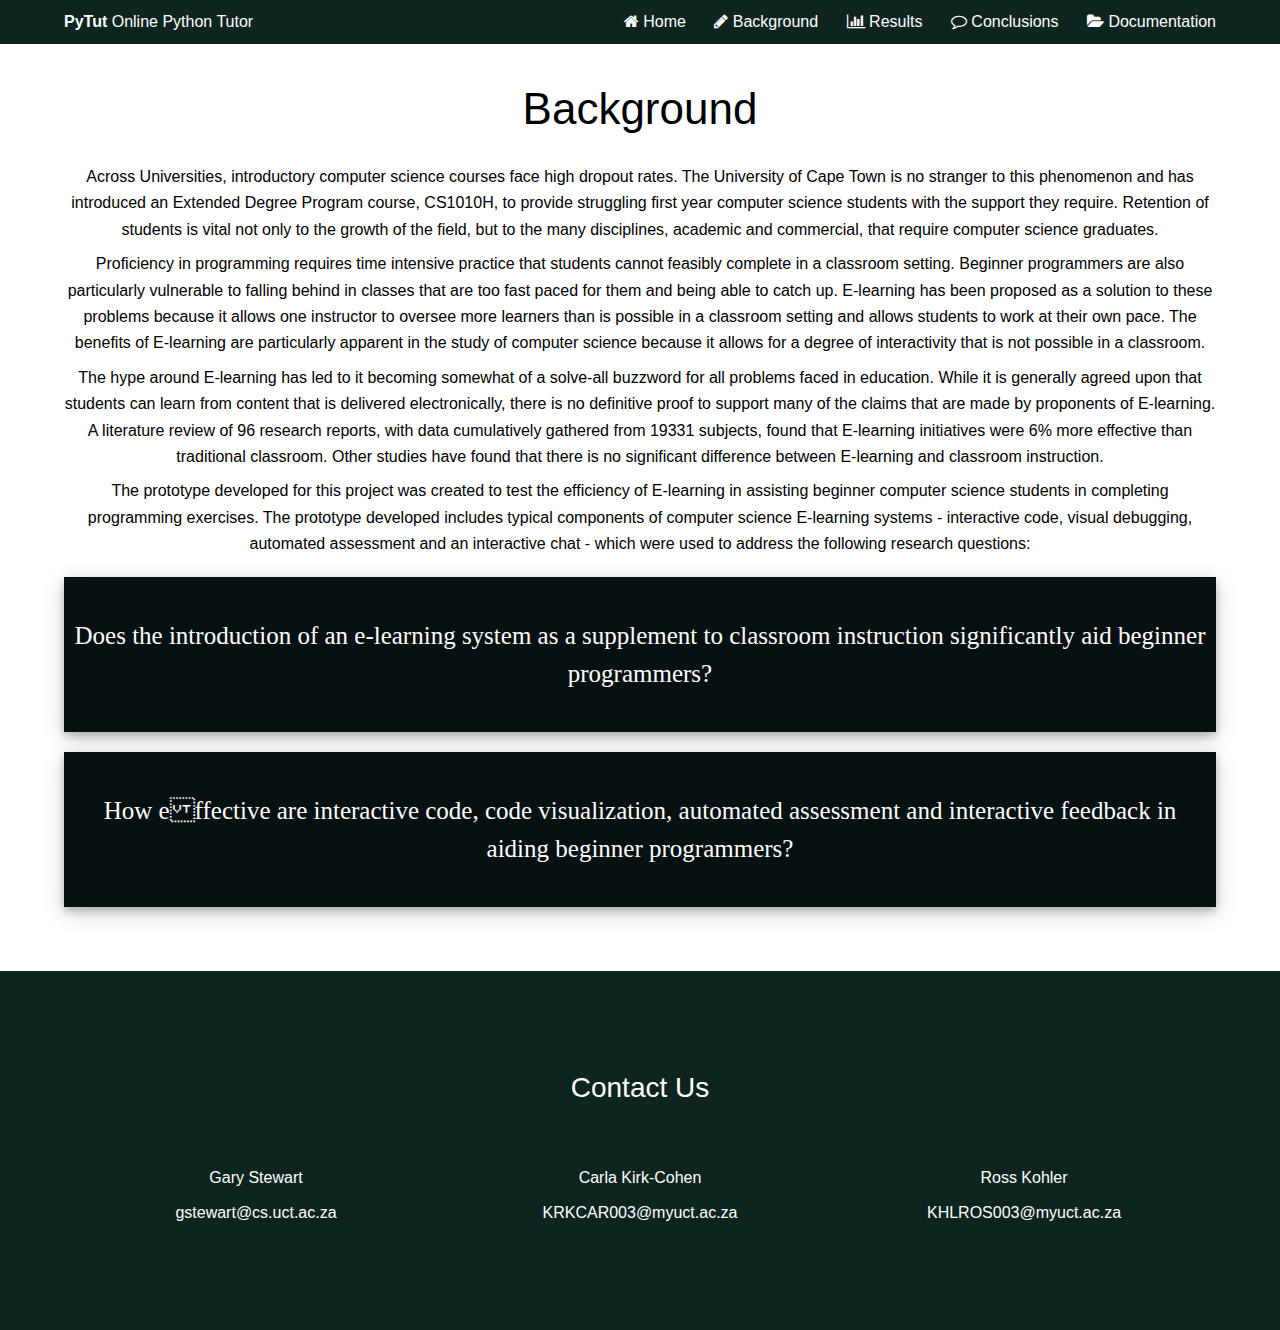
==== background.html @ 969a9a93 "new site" ====
<!DOCTYPE HTML>
<!--
	Projection by TEMPLATED
	templated.co @templatedco
	Released for free under the Creative Commons Attribution 3.0 license (templated.co/license)
-->
<html>
	<head>
		<title>Background</title>
		<meta charset="utf-8" />
		<meta name="viewport" content="width=device-width, initial-scale=1" />
		<link rel="stylesheet" href="assets/css/main.css" />
	</head>
	<body class="subpage">

		<!-- Header -->
		<!-- Header -->
			<header id="header">
				<div class="inner">
					<a href="index.html" class="logo"><strong>PyTut</strong> Online Python Tutor</a>
					<nav id="nav">
						<a href="index.html"><i class="fa fa-home"></i> Home</a>
						<a href="background.html"><i class="fa fa-pencil"></i> Background</a>
						<a href="results.html"><i class="fa fa-bar-chart"></i> Results</a>
						<a href="conclusions.html"><i class="fa fa-comment-o"></i> Conclusions</a>
						<a href="documentation.html"><i class="fa fa-folder-open"></i> Documentation</a>
					</nav>
					<a href="#navPanel" class="navPanelToggle"><span class="fa fa-bars"></span></a>
				</div>
			</header>

		<!-- Three -->
			<section id="three" class="wrapper">
				<div class="inner" >
					<header class="align-center">
						<h2>Background</h2>

					</header>
					<div  class="bodyText">
					<p >Across Universities, introductory computer science courses face high dropout rates. The University of Cape Town is no stranger to this
					phenomenon and has introduced an Extended Degree Program course, CS1010H, to provide struggling first year computer science students with
					the support they require. Retention of students is vital not only to the growth of the field, but to the many disciplines, academic and
					commercial, that require computer science graduates. </p>
				<p>Proficiency in programming requires time intensive practice that students cannot feasibly complete in a classroom setting. Beginner
					programmers are also particularly vulnerable to falling behind in classes that are too fast paced for them and being able to catch up.
					E-learning has been proposed as a solution to these problems because it allows one instructor to oversee more learners than is possible
					in a classroom setting and allows students to work at their own pace. The benefits of E-learning are particularly apparent in the study
					of computer science because it allows for a degree of interactivity that is not possible in a classroom. </p>
					<p> The hype around E-learning has led to it becoming somewhat of a solve-all buzzword for all problems faced in education. While it is
					generally agreed upon that students can learn from content that is delivered electronically, there is no definitive proof to support
					many of the claims that are made by proponents of E-learning. A literature review of 96 research reports, with data cumulatively gathered from 19331
					subjects, found that E-learning initiatives were 6% more effective than traditional classroom. Other studies have found that there is no significant
					difference between E-learning and classroom instruction. </p>
					<p>The prototype developed for this project was created to test the efficiency of E-learning in assisting beginner computer science students
					in completing programming exercises. The prototype developed includes typical components of computer science E-learning systems - interactive code,
					visual debugging, automated assessment and an interactive chat - which were used to address the following research questions:  </p>

					<div class = "question-holder">
					<h1 class ="research-question"> Does the introduction of an e-learning system as a supplement to classroom instruction significantly aid beginner programmers? </h1>
					</div>
					<div class ="question-holder">
					<h1 class ="research-question"> How effective are interactive code, code visualization, automated assessment and interactive feedback in aiding beginner programmers?</h1>
				</div>
						</div>
			</section>

			<footer id="footer">
				<div class="inner">

					<h3>Contact Us</h3>
					<div class="row">
												<div class="col-md-12">

														<div class="col-md-4">
															<p class="contactDetail">Gary Stewart</p>
															<p class="contactDetail">gstewart@cs.uct.ac.za</p>
														</div>

														<div class="col-md-4">
															<p class="contactDetail">Carla Kirk-Cohen</p>
															<p class="contactDetail">KRKCAR003@myuct.ac.za</p>
														</div>

														<div class="col-md-4">
															<p class="contactDetail">Ross Kohler</p>
															<p class="contactDetail">KHLROS003@myuct.ac.za</p>
														</div>
												</div>
										</div>


				</div>
			</footer>

		<!-- Scripts -->
			<script src="assets/js/jquery.min.js"></script>
			<script src="assets/js/skel.min.js"></script>
			<script src="assets/js/util.js"></script>
			<script src="assets/js/main.js"></script>

	</body>
</html>
---- assets/css/main.css ----
@charset "UTF-8";
@import url(font-awesome.min.css);
@import url(bootstrap.min.css);

/*
	Projection by TEMPLATED
	templated.co @templatedco
	Released for free under the Creative Commons Attribution 3.0 license (templated.co/license)
*/

/* Reset */

	html, body, div, span, applet, object, iframe, h1, h2, h3, h4, h5, h6, p, blockquote, pre, a, abbr, acronym, address, big, cite, code, del, dfn, em, img, ins, kbd, q, s, samp, small, strike, strong, sub, sup, tt, var, b, u, i, center, dl, dt, dd, ol, ul, li, fieldset, form, label, legend, table, caption, tbody, tfoot, thead, tr, th, td, article, aside, canvas, details, embed, figure, figcaption, footer, header, hgroup, menu, nav, output, ruby, section, summary, time, mark, audio, video {
		margin: 0;
		padding: 0;
		border: 0;
		font-size: 100%;
		font: inherit;
		vertical-align: baseline;
	}

	article, aside, details, figcaption, figure, footer, header, hgroup, menu, nav, section {
		display: block;
	}

	body {
		line-height: 1;
	}

	ol, ul {
		list-style: none;
	}

	blockquote, q {
		quotes: none;
	}

	blockquote:before, blockquote:after, q:before, q:after {
		content: '';
		content: none;
	}

	table {
		border-collapse: collapse;
		border-spacing: 0;
	}

	body {
		-webkit-text-size-adjust: none;
	}

/* Box Model */

	*, *:before, *:after {
		-moz-box-sizing: border-box;
		-webkit-box-sizing: border-box;
		box-sizing: border-box;
	}

/* Containers */

	.container {
		margin-left: auto;
		margin-right: auto;
	}

	.container.\31 25\25 {
		width: 100%;
		max-width: 100em;
		min-width: 80em;
	}

	.container.\37 5\25 {
		width: 60em;
	}

	.container.\35 0\25 {
		width: 40em;
	}

	.container.\32 5\25 {
		width: 20em;
	}

	.container {
		width: 80em;
	}

	@media screen and (max-width: 1680px) {

		.container.\31 25\25 {
			width: 100%;
			max-width: 100em;
			min-width: 80em;
		}

		.container.\37 5\25 {
			width: 60em;
		}

		.container.\35 0\25 {
			width: 40em;
		}

		.container.\32 5\25 {
			width: 20em;
		}

		.container {
			width: 80em;
		}

	}

	@media screen and (max-width: 1280px) {

		.container.\31 25\25 {
			width: 100%;
			max-width: 81.25em;
			min-width: 65em;
		}

		.container.\37 5\25 {
			width: 48.75em;
		}

		.container.\35 0\25 {
			width: 32.5em;
		}

		.container.\32 5\25 {
			width: 16.25em;
		}

		.container {
			width: 65em;
		}

	}

	@media screen and (max-width: 980px) {

		.container.\31 25\25 {
			width: 100%;
			max-width: 112.5%;
			min-width: 90%;
		}

		.container.\37 5\25 {
			width: 67.5%;
		}

		.container.\35 0\25 {
			width: 45%;
		}

		.container.\32 5\25 {
			width: 22.5%;
		}

		.container {
			width: 90%;
		}

	}

	@media screen and (max-width: 736px) {

		.container.\31 25\25 {
			width: 100%;
			max-width: 112.5%;
			min-width: 90%;
		}

		.container.\37 5\25 {
			width: 67.5%;
		}

		.container.\35 0\25 {
			width: 45%;
		}

		.container.\32 5\25 {
			width: 22.5%;
		}

		.container {
			width: 90% !important;
		}

	}

	@media screen and (max-width: 480px) {

		.container.\31 25\25 {
			width: 100%;
			max-width: 112.5%;
			min-width: 90%;
		}

		.container.\37 5\25 {
			width: 67.5%;
		}

		.container.\35 0\25 {
			width: 45%;
		}

		.container.\32 5\25 {
			width: 22.5%;
		}

		.container {
			width: 90% !important;
		}

	}

/* Grid */

	.row {
		border-bottom: solid 1px transparent;
		-moz-box-sizing: border-box;
		-webkit-box-sizing: border-box;
		box-sizing: border-box;
	}

	.row > * {
		float: left;
		-moz-box-sizing: border-box;
		-webkit-box-sizing: border-box;
		box-sizing: border-box;
	}

	.row:after, .row:before {
		content: '';
		display: block;
		clear: both;
		height: 0;
	}

	.row.uniform > * > :first-child {
		margin-top: 0;
	}

	.row.uniform > * > :last-child {
		margin-bottom: 0;
	}

	.row.\30 \25 > * {
		padding: 0 0 0 0em;
	}

	.row.\30 \25 {
		margin: 0 0 -1px 0em;
	}

	.row.uniform.\30 \25 > * {
		padding: 0em 0 0 0em;
	}

	.row.uniform.\30 \25 {
		margin: 0em 0 -1px 0em;
	}

	.row > * {
		padding: 0 0 0 2em;
	}

	.row {
		margin: 0 0 -1px -2em;
	}

	.row.uniform > * {
		padding: 2em 0 0 2em;
	}

	.row.uniform {
		margin: -2em 0 -1px -2em;
	}

	.row.\32 00\25 > * {
		padding: 0 0 0 4em;
	}

	.row.\32 00\25 {
		margin: 0 0 -1px -4em;
	}

	.row.uniform.\32 00\25 > * {
		padding: 4em 0 0 4em;
	}

	.row.uniform.\32 00\25 {
		margin: -4em 0 -1px -4em;
	}

	.row.\31 50\25 > * {
		padding: 0 0 0 3em;
	}

	.row.\31 50\25 {
		margin: 0 0 -1px -3em;
	}

	.row.uniform.\31 50\25 > * {
		padding: 3em 0 0 3em;
	}

	.row.uniform.\31 50\25 {
		margin: -3em 0 -1px -3em;
	}

	.row.\35 0\25 > * {
		padding: 0 0 0 1em;
	}

	.row.\35 0\25 {
		margin: 0 0 -1px -1em;
	}

	.row.uniform.\35 0\25 > * {
		padding: 1em 0 0 1em;
	}

	.row.uniform.\35 0\25 {
		margin: -1em 0 -1px -1em;
	}

	.row.\32 5\25 > * {
		padding: 0 0 0 0.5em;
	}

	.row.\32 5\25 {
		margin: 0 0 -1px -0.5em;
	}

	.row.uniform.\32 5\25 > * {
		padding: 0.5em 0 0 0.5em;
	}

	.row.uniform.\32 5\25 {
		margin: -0.5em 0 -1px -0.5em;
	}

	.\31 2u, .\31 2u\24 {
		width: 100%;
		clear: none;
		margin-left: 0;
	}

	.\31 1u, .\31 1u\24 {
		width: 91.6666666667%;
		clear: none;
		margin-left: 0;
	}

	.\31 0u, .\31 0u\24 {
		width: 83.3333333333%;
		clear: none;
		margin-left: 0;
	}

	.\39 u, .\39 u\24 {
		width: 75%;
		clear: none;
		margin-left: 0;
	}

	.\38 u, .\38 u\24 {
		width: 66.6666666667%;
		clear: none;
		margin-left: 0;
	}

	.\37 u, .\37 u\24 {
		width: 58.3333333333%;
		clear: none;
		margin-left: 0;
	}

	.\36 u, .\36 u\24 {
		width: 50%;
		clear: none;
		margin-left: 0;
	}

	.\35 u, .\35 u\24 {
		width: 41.6666666667%;
		clear: none;
		margin-left: 0;
	}

	.\34 u, .\34 u\24 {
		width: 33.3333333333%;
		clear: none;
		margin-left: 0;
	}

	.\33 u, .\33 u\24 {
		width: 25%;
		clear: none;
		margin-left: 0;
	}

	.\32 u, .\32 u\24 {
		width: 16.6666666667%;
		clear: none;
		margin-left: 0;
	}

	.\31 u, .\31 u\24 {
		width: 8.3333333333%;
		clear: none;
		margin-left: 0;
	}

	.\31 2u\24 + *,
	.\31 1u\24 + *,
	.\31 0u\24 + *,
	.\39 u\24 + *,
	.\38 u\24 + *,
	.\37 u\24 + *,
	.\36 u\24 + *,
	.\35 u\24 + *,
	.\34 u\24 + *,
	.\33 u\24 + *,
	.\32 u\24 + *,
	.\31 u\24 + * {
		clear: left;
	}

	.\-11u {
		margin-left: 91.66667%;
	}

	.\-10u {
		margin-left: 83.33333%;
	}

	.\-9u {
		margin-left: 75%;
	}

	.\-8u {
		margin-left: 66.66667%;
	}

	.\-7u {
		margin-left: 58.33333%;
	}

	.\-6u {
		margin-left: 50%;
	}

	.\-5u {
		margin-left: 41.66667%;
	}

	.\-4u {
		margin-left: 33.33333%;
	}

	.\-3u {
		margin-left: 25%;
	}

	.\-2u {
		margin-left: 16.66667%;
	}

	.\-1u {
		margin-left: 8.33333%;
	}

	@media screen and (max-width: 1680px) {

		.row > * {
			padding: 0 0 0 2em;
		}

		.row {
			margin: 0 0 -1px -2em;
		}

		.row.uniform > * {
			padding: 2em 0 0 2em;
		}

		.row.uniform {
			margin: -2em 0 -1px -2em;
		}

		.row.\32 00\25 > * {
			padding: 0 0 0 4em;
		}

		.row.\32 00\25 {
			margin: 0 0 -1px -4em;
		}

		.row.uniform.\32 00\25 > * {
			padding: 4em 0 0 4em;
		}

		.row.uniform.\32 00\25 {
			margin: -4em 0 -1px -4em;
		}

		.row.\31 50\25 > * {
			padding: 0 0 0 3em;
		}

		.row.\31 50\25 {
			margin: 0 0 -1px -3em;
		}

		.row.uniform.\31 50\25 > * {
			padding: 3em 0 0 3em;
		}

		.row.uniform.\31 50\25 {
			margin: -3em 0 -1px -3em;
		}

		.row.\35 0\25 > * {
			padding: 0 0 0 1em;
		}

		.row.\35 0\25 {
			margin: 0 0 -1px -1em;
		}

		.row.uniform.\35 0\25 > * {
			padding: 1em 0 0 1em;
		}

		.row.uniform.\35 0\25 {
			margin: -1em 0 -1px -1em;
		}

		.row.\32 5\25 > * {
			padding: 0 0 0 0.5em;
		}

		.row.\32 5\25 {
			margin: 0 0 -1px -0.5em;
		}

		.row.uniform.\32 5\25 > * {
			padding: 0.5em 0 0 0.5em;
		}

		.row.uniform.\32 5\25 {
			margin: -0.5em 0 -1px -0.5em;
		}

		.\31 2u\28xlarge\29, .\31 2u\24\28xlarge\29 {
			width: 100%;
			clear: none;
			margin-left: 0;
		}

		.\31 1u\28xlarge\29, .\31 1u\24\28xlarge\29 {
			width: 91.6666666667%;
			clear: none;
			margin-left: 0;
		}

		.\31 0u\28xlarge\29, .\31 0u\24\28xlarge\29 {
			width: 83.3333333333%;
			clear: none;
			margin-left: 0;
		}

		.\39 u\28xlarge\29, .\39 u\24\28xlarge\29 {
			width: 75%;
			clear: none;
			margin-left: 0;
		}

		.\38 u\28xlarge\29, .\38 u\24\28xlarge\29 {
			width: 66.6666666667%;
			clear: none;
			margin-left: 0;
		}

		.\37 u\28xlarge\29, .\37 u\24\28xlarge\29 {
			width: 58.3333333333%;
			clear: none;
			margin-left: 0;
		}

		.\36 u\28xlarge\29, .\36 u\24\28xlarge\29 {
			width: 50%;
			clear: none;
			margin-left: 0;
		}

		.\35 u\28xlarge\29, .\35 u\24\28xlarge\29 {
			width: 41.6666666667%;
			clear: none;
			margin-left: 0;
		}

		.\34 u\28xlarge\29, .\34 u\24\28xlarge\29 {
			width: 33.3333333333%;
			clear: none;
			margin-left: 0;
		}

		.\33 u\28xlarge\29, .\33 u\24\28xlarge\29 {
			width: 25%;
			clear: none;
			margin-left: 0;
		}

		.\32 u\28xlarge\29, .\32 u\24\28xlarge\29 {
			width: 16.6666666667%;
			clear: none;
			margin-left: 0;
		}

		.\31 u\28xlarge\29, .\31 u\24\28xlarge\29 {
			width: 8.3333333333%;
			clear: none;
			margin-left: 0;
		}

		.\31 2u\24\28xlarge\29 + *,
		.\31 1u\24\28xlarge\29 + *,
		.\31 0u\24\28xlarge\29 + *,
		.\39 u\24\28xlarge\29 + *,
		.\38 u\24\28xlarge\29 + *,
		.\37 u\24\28xlarge\29 + *,
		.\36 u\24\28xlarge\29 + *,
		.\35 u\24\28xlarge\29 + *,
		.\34 u\24\28xlarge\29 + *,
		.\33 u\24\28xlarge\29 + *,
		.\32 u\24\28xlarge\29 + *,
		.\31 u\24\28xlarge\29 + * {
			clear: left;
		}

		.\-11u\28xlarge\29 {
			margin-left: 91.66667%;
		}

		.\-10u\28xlarge\29 {
			margin-left: 83.33333%;
		}

		.\-9u\28xlarge\29 {
			margin-left: 75%;
		}

		.\-8u\28xlarge\29 {
			margin-left: 66.66667%;
		}

		.\-7u\28xlarge\29 {
			margin-left: 58.33333%;
		}

		.\-6u\28xlarge\29 {
			margin-left: 50%;
		}

		.\-5u\28xlarge\29 {
			margin-left: 41.66667%;
		}

		.\-4u\28xlarge\29 {
			margin-left: 33.33333%;
		}

		.\-3u\28xlarge\29 {
			margin-left: 25%;
		}

		.\-2u\28xlarge\29 {
			margin-left: 16.66667%;
		}

		.\-1u\28xlarge\29 {
			margin-left: 8.33333%;
		}

	}

	@media screen and (max-width: 1280px) {

		.row > * {
			padding: 0 0 0 1.5em;
		}

		.row {
			margin: 0 0 -1px -1.5em;
		}

		.row.uniform > * {
			padding: 1.5em 0 0 1.5em;
		}

		.row.uniform {
			margin: -1.5em 0 -1px -1.5em;
		}

		.row.\32 00\25 > * {
			padding: 0 0 0 3em;
		}

		.row.\32 00\25 {
			margin: 0 0 -1px -3em;
		}

		.row.uniform.\32 00\25 > * {
			padding: 3em 0 0 3em;
		}

		.row.uniform.\32 00\25 {
			margin: -3em 0 -1px -3em;
		}

		.row.\31 50\25 > * {
			padding: 0 0 0 2.25em;
		}

		.row.\31 50\25 {
			margin: 0 0 -1px -2.25em;
		}

		.row.uniform.\31 50\25 > * {
			padding: 2.25em 0 0 2.25em;
		}

		.row.uniform.\31 50\25 {
			margin: -2.25em 0 -1px -2.25em;
		}

		.row.\35 0\25 > * {
			padding: 0 0 0 0.75em;
		}

		.row.\35 0\25 {
			margin: 0 0 -1px -0.75em;
		}

		.row.uniform.\35 0\25 > * {
			padding: 0.75em 0 0 0.75em;
		}

		.row.uniform.\35 0\25 {
			margin: -0.75em 0 -1px -0.75em;
		}

		.row.\32 5\25 > * {
			padding: 0 0 0 0.375em;
		}

		.row.\32 5\25 {
			margin: 0 0 -1px -0.375em;
		}

		.row.uniform.\32 5\25 > * {
			padding: 0.375em 0 0 0.375em;
		}

		.row.uniform.\32 5\25 {
			margin: -0.375em 0 -1px -0.375em;
		}

		.\31 2u\28large\29, .\31 2u\24\28large\29 {
			width: 100%;
			clear: none;
			margin-left: 0;
		}

		.\31 1u\28large\29, .\31 1u\24\28large\29 {
			width: 91.6666666667%;
			clear: none;
			margin-left: 0;
		}

		.\31 0u\28large\29, .\31 0u\24\28large\29 {
			width: 83.3333333333%;
			clear: none;
			margin-left: 0;
		}

		.\39 u\28large\29, .\39 u\24\28large\29 {
			width: 75%;
			clear: none;
			margin-left: 0;
		}

		.\38 u\28large\29, .\38 u\24\28large\29 {
			width: 66.6666666667%;
			clear: none;
			margin-left: 0;
		}

		.\37 u\28large\29, .\37 u\24\28large\29 {
			width: 58.3333333333%;
			clear: none;
			margin-left: 0;
		}

		.\36 u\28large\29, .\36 u\24\28large\29 {
			width: 50%;
			clear: none;
			margin-left: 0;
		}

		.\35 u\28large\29, .\35 u\24\28large\29 {
			width: 41.6666666667%;
			clear: none;
			margin-left: 0;
		}

		.\34 u\28large\29, .\34 u\24\28large\29 {
			width: 33.3333333333%;
			clear: none;
			margin-left: 0;
		}

		.\33 u\28large\29, .\33 u\24\28large\29 {
			width: 25%;
			clear: none;
			margin-left: 0;
		}

		.\32 u\28large\29, .\32 u\24\28large\29 {
			width: 16.6666666667%;
			clear: none;
			margin-left: 0;
		}

		.\31 u\28large\29, .\31 u\24\28large\29 {
			width: 8.3333333333%;
			clear: none;
			margin-left: 0;
		}

		.\31 2u\24\28large\29 + *,
		.\31 1u\24\28large\29 + *,
		.\31 0u\24\28large\29 + *,
		.\39 u\24\28large\29 + *,
		.\38 u\24\28large\29 + *,
		.\37 u\24\28large\29 + *,
		.\36 u\24\28large\29 + *,
		.\35 u\24\28large\29 + *,
		.\34 u\24\28large\29 + *,
		.\33 u\24\28large\29 + *,
		.\32 u\24\28large\29 + *,
		.\31 u\24\28large\29 + * {
			clear: left;
		}

		.\-11u\28large\29 {
			margin-left: 91.66667%;
		}

		.\-10u\28large\29 {
			margin-left: 83.33333%;
		}

		.\-9u\28large\29 {
			margin-left: 75%;
		}

		.\-8u\28large\29 {
			margin-left: 66.66667%;
		}

		.\-7u\28large\29 {
			margin-left: 58.33333%;
		}

		.\-6u\28large\29 {
			margin-left: 50%;
		}

		.\-5u\28large\29 {
			margin-left: 41.66667%;
		}

		.\-4u\28large\29 {
			margin-left: 33.33333%;
		}

		.\-3u\28large\29 {
			margin-left: 25%;
		}

		.\-2u\28large\29 {
			margin-left: 16.66667%;
		}

		.\-1u\28large\29 {
			margin-left: 8.33333%;
		}

	}

	@media screen and (max-width: 980px) {

		.row > * {
			padding: 0 0 0 1.5em;
		}

		.row {
			margin: 0 0 -1px -1.5em;
		}

		.row.uniform > * {
			padding: 1.5em 0 0 1.5em;
		}

		.row.uniform {
			margin: -1.5em 0 -1px -1.5em;
		}

		.row.\32 00\25 > * {
			padding: 0 0 0 3em;
		}

		.row.\32 00\25 {
			margin: 0 0 -1px -3em;
		}

		.row.uniform.\32 00\25 > * {
			padding: 3em 0 0 3em;
		}

		.row.uniform.\32 00\25 {
			margin: -3em 0 -1px -3em;
		}

		.row.\31 50\25 > * {
			padding: 0 0 0 2.25em;
		}

		.row.\31 50\25 {
			margin: 0 0 -1px -2.25em;
		}

		.row.uniform.\31 50\25 > * {
			padding: 2.25em 0 0 2.25em;
		}

		.row.uniform.\31 50\25 {
			margin: -2.25em 0 -1px -2.25em;
		}

		.row.\35 0\25 > * {
			padding: 0 0 0 0.75em;
		}

		.row.\35 0\25 {
			margin: 0 0 -1px -0.75em;
		}

		.row.uniform.\35 0\25 > * {
			padding: 0.75em 0 0 0.75em;
		}

		.row.uniform.\35 0\25 {
			margin: -0.75em 0 -1px -0.75em;
		}

		.row.\32 5\25 > * {
			padding: 0 0 0 0.375em;
		}

		.row.\32 5\25 {
			margin: 0 0 -1px -0.375em;
		}

		.row.uniform.\32 5\25 > * {
			padding: 0.375em 0 0 0.375em;
		}

		.row.uniform.\32 5\25 {
			margin: -0.375em 0 -1px -0.375em;
		}

		.\31 2u\28medium\29, .\31 2u\24\28medium\29 {
			width: 100%;
			clear: none;
			margin-left: 0;
		}

		.\31 1u\28medium\29, .\31 1u\24\28medium\29 {
			width: 91.6666666667%;
			clear: none;
			margin-left: 0;
		}

		.\31 0u\28medium\29, .\31 0u\24\28medium\29 {
			width: 83.3333333333%;
			clear: none;
			margin-left: 0;
		}

		.\39 u\28medium\29, .\39 u\24\28medium\29 {
			width: 75%;
			clear: none;
			margin-left: 0;
		}

		.\38 u\28medium\29, .\38 u\24\28medium\29 {
			width: 66.6666666667%;
			clear: none;
			margin-left: 0;
		}

		.\37 u\28medium\29, .\37 u\24\28medium\29 {
			width: 58.3333333333%;
			clear: none;
			margin-left: 0;
		}

		.\36 u\28medium\29, .\36 u\24\28medium\29 {
			width: 50%;
			clear: none;
			margin-left: 0;
		}

		.\35 u\28medium\29, .\35 u\24\28medium\29 {
			width: 41.6666666667%;
			clear: none;
			margin-left: 0;
		}

		.\34 u\28medium\29, .\34 u\24\28medium\29 {
			width: 33.3333333333%;
			clear: none;
			margin-left: 0;
		}

		.\33 u\28medium\29, .\33 u\24\28medium\29 {
			width: 25%;
			clear: none;
			margin-left: 0;
		}

		.\32 u\28medium\29, .\32 u\24\28medium\29 {
			width: 16.6666666667%;
			clear: none;
			margin-left: 0;
		}

		.\31 u\28medium\29, .\31 u\24\28medium\29 {
			width: 8.3333333333%;
			clear: none;
			margin-left: 0;
		}

		.\31 2u\24\28medium\29 + *,
		.\31 1u\24\28medium\29 + *,
		.\31 0u\24\28medium\29 + *,
		.\39 u\24\28medium\29 + *,
		.\38 u\24\28medium\29 + *,
		.\37 u\24\28medium\29 + *,
		.\36 u\24\28medium\29 + *,
		.\35 u\24\28medium\29 + *,
		.\34 u\24\28medium\29 + *,
		.\33 u\24\28medium\29 + *,
		.\32 u\24\28medium\29 + *,
		.\31 u\24\28medium\29 + * {
			clear: left;
		}

		.\-11u\28medium\29 {
			margin-left: 91.66667%;
		}

		.\-10u\28medium\29 {
			margin-left: 83.33333%;
		}

		.\-9u\28medium\29 {
			margin-left: 75%;
		}

		.\-8u\28medium\29 {
			margin-left: 66.66667%;
		}

		.\-7u\28medium\29 {
			margin-left: 58.33333%;
		}

		.\-6u\28medium\29 {
			margin-left: 50%;
		}

		.\-5u\28medium\29 {
			margin-left: 41.66667%;
		}

		.\-4u\28medium\29 {
			margin-left: 33.33333%;
		}

		.\-3u\28medium\29 {
			margin-left: 25%;
		}

		.\-2u\28medium\29 {
			margin-left: 16.66667%;
		}

		.\-1u\28medium\29 {
			margin-left: 8.33333%;
		}

	}

	@media screen and (max-width: 736px) {

		.row > * {
			padding: 0 0 0 1.25em;
		}

		.row {
			margin: 0 0 -1px -1.25em;
		}

		.row.uniform > * {
			padding: 1.25em 0 0 1.25em;
		}

		.row.uniform {
			margin: -1.25em 0 -1px -1.25em;
		}

		.row.\32 00\25 > * {
			padding: 0 0 0 2.5em;
		}

		.row.\32 00\25 {
			margin: 0 0 -1px -2.5em;
		}

		.row.uniform.\32 00\25 > * {
			padding: 2.5em 0 0 2.5em;
		}

		.row.uniform.\32 00\25 {
			margin: -2.5em 0 -1px -2.5em;
		}

		.row.\31 50\25 > * {
			padding: 0 0 0 1.875em;
		}

		.row.\31 50\25 {
			margin: 0 0 -1px -1.875em;
		}

		.row.uniform.\31 50\25 > * {
			padding: 1.875em 0 0 1.875em;
		}

		.row.uniform.\31 50\25 {
			margin: -1.875em 0 -1px -1.875em;
		}

		.row.\35 0\25 > * {
			padding: 0 0 0 0.625em;
		}

		.row.\35 0\25 {
			margin: 0 0 -1px -0.625em;
		}

		.row.uniform.\35 0\25 > * {
			padding: 0.625em 0 0 0.625em;
		}

		.row.uniform.\35 0\25 {
			margin: -0.625em 0 -1px -0.625em;
		}

		.row.\32 5\25 > * {
			padding: 0 0 0 0.3125em;
		}

		.row.\32 5\25 {
			margin: 0 0 -1px -0.3125em;
		}

		.row.uniform.\32 5\25 > * {
			padding: 0.3125em 0 0 0.3125em;
		}

		.row.uniform.\32 5\25 {
			margin: -0.3125em 0 -1px -0.3125em;
		}

		.\31 2u\28small\29, .\31 2u\24\28small\29 {
			width: 100%;
			clear: none;
			margin-left: 0;
		}

		.\31 1u\28small\29, .\31 1u\24\28small\29 {
			width: 91.6666666667%;
			clear: none;
			margin-left: 0;
		}

		.\31 0u\28small\29, .\31 0u\24\28small\29 {
			width: 83.3333333333%;
			clear: none;
			margin-left: 0;
		}

		.\39 u\28small\29, .\39 u\24\28small\29 {
			width: 75%;
			clear: none;
			margin-left: 0;
		}

		.\38 u\28small\29, .\38 u\24\28small\29 {
			width: 66.6666666667%;
			clear: none;
			margin-left: 0;
		}

		.\37 u\28small\29, .\37 u\24\28small\29 {
			width: 58.3333333333%;
			clear: none;
			margin-left: 0;
		}

		.\36 u\28small\29, .\36 u\24\28small\29 {
			width: 50%;
			clear: none;
			margin-left: 0;
		}

		.\35 u\28small\29, .\35 u\24\28small\29 {
			width: 41.6666666667%;
			clear: none;
			margin-left: 0;
		}

		.\34 u\28small\29, .\34 u\24\28small\29 {
			width: 33.3333333333%;
			clear: none;
			margin-left: 0;
		}

		.\33 u\28small\29, .\33 u\24\28small\29 {
			width: 25%;
			clear: none;
			margin-left: 0;
		}

		.\32 u\28small\29, .\32 u\24\28small\29 {
			width: 16.6666666667%;
			clear: none;
			margin-left: 0;
		}

		.\31 u\28small\29, .\31 u\24\28small\29 {
			width: 8.3333333333%;
			clear: none;
			margin-left: 0;
		}

		.\31 2u\24\28small\29 + *,
		.\31 1u\24\28small\29 + *,
		.\31 0u\24\28small\29 + *,
		.\39 u\24\28small\29 + *,
		.\38 u\24\28small\29 + *,
		.\37 u\24\28small\29 + *,
		.\36 u\24\28small\29 + *,
		.\35 u\24\28small\29 + *,
		.\34 u\24\28small\29 + *,
		.\33 u\24\28small\29 + *,
		.\32 u\24\28small\29 + *,
		.\31 u\24\28small\29 + * {
			clear: left;
		}

		.\-11u\28small\29 {
			margin-left: 91.66667%;
		}

		.\-10u\28small\29 {
			margin-left: 83.33333%;
		}

		.\-9u\28small\29 {
			margin-left: 75%;
		}

		.\-8u\28small\29 {
			margin-left: 66.66667%;
		}

		.\-7u\28small\29 {
			margin-left: 58.33333%;
		}

		.\-6u\28small\29 {
			margin-left: 50%;
		}

		.\-5u\28small\29 {
			margin-left: 41.66667%;
		}

		.\-4u\28small\29 {
			margin-left: 33.33333%;
		}

		.\-3u\28small\29 {
			margin-left: 25%;
		}

		.\-2u\28small\29 {
			margin-left: 16.66667%;
		}

		.\-1u\28small\29 {
			margin-left: 8.33333%;
		}

	}

	@media screen and (max-width: 480px) {

		.row > * {
			padding: 0 0 0 1.25em;
		}

		.row {
			margin: 0 0 -1px -1.25em;
		}

		.row.uniform > * {
			padding: 1.25em 0 0 1.25em;
		}

		.row.uniform {
			margin: -1.25em 0 -1px -1.25em;
		}

		.row.\32 00\25 > * {
			padding: 0 0 0 2.5em;
		}

		.row.\32 00\25 {
			margin: 0 0 -1px -2.5em;
		}

		.row.uniform.\32 00\25 > * {
			padding: 2.5em 0 0 2.5em;
		}

		.row.uniform.\32 00\25 {
			margin: -2.5em 0 -1px -2.5em;
		}

		.row.\31 50\25 > * {
			padding: 0 0 0 1.875em;
		}

		.row.\31 50\25 {
			margin: 0 0 -1px -1.875em;
		}

		.row.uniform.\31 50\25 > * {
			padding: 1.875em 0 0 1.875em;
		}

		.row.uniform.\31 50\25 {
			margin: -1.875em 0 -1px -1.875em;
		}

		.row.\35 0\25 > * {
			padding: 0 0 0 0.625em;
		}

		.row.\35 0\25 {
			margin: 0 0 -1px -0.625em;
		}

		.row.uniform.\35 0\25 > * {
			padding: 0.625em 0 0 0.625em;
		}

		.row.uniform.\35 0\25 {
			margin: -0.625em 0 -1px -0.625em;
		}

		.row.\32 5\25 > * {
			padding: 0 0 0 0.3125em;
		}

		.row.\32 5\25 {
			margin: 0 0 -1px -0.3125em;
		}

		.row.uniform.\32 5\25 > * {
			padding: 0.3125em 0 0 0.3125em;
		}

		.row.uniform.\32 5\25 {
			margin: -0.3125em 0 -1px -0.3125em;
		}

		.\31 2u\28xsmall\29, .\31 2u\24\28xsmall\29 {
			width: 100%;
			clear: none;
			margin-left: 0;
		}

		.\31 1u\28xsmall\29, .\31 1u\24\28xsmall\29 {
			width: 91.6666666667%;
			clear: none;
			margin-left: 0;
		}

		.\31 0u\28xsmall\29, .\31 0u\24\28xsmall\29 {
			width: 83.3333333333%;
			clear: none;
			margin-left: 0;
		}

		.\39 u\28xsmall\29, .\39 u\24\28xsmall\29 {
			width: 75%;
			clear: none;
			margin-left: 0;
		}

		.\38 u\28xsmall\29, .\38 u\24\28xsmall\29 {
			width: 66.6666666667%;
			clear: none;
			margin-left: 0;
		}

		.\37 u\28xsmall\29, .\37 u\24\28xsmall\29 {
			width: 58.3333333333%;
			clear: none;
			margin-left: 0;
		}

		.\36 u\28xsmall\29, .\36 u\24\28xsmall\29 {
			width: 50%;
			clear: none;
			margin-left: 0;
		}

		.\35 u\28xsmall\29, .\35 u\24\28xsmall\29 {
			width: 41.6666666667%;
			clear: none;
			margin-left: 0;
		}

		.\34 u\28xsmall\29, .\34 u\24\28xsmall\29 {
			width: 33.3333333333%;
			clear: none;
			margin-left: 0;
		}

		.\33 u\28xsmall\29, .\33 u\24\28xsmall\29 {
			width: 25%;
			clear: none;
			margin-left: 0;
		}

		.\32 u\28xsmall\29, .\32 u\24\28xsmall\29 {
			width: 16.6666666667%;
			clear: none;
			margin-left: 0;
		}

		.\31 u\28xsmall\29, .\31 u\24\28xsmall\29 {
			width: 8.3333333333%;
			clear: none;
			margin-left: 0;
		}

		.\31 2u\24\28xsmall\29 + *,
		.\31 1u\24\28xsmall\29 + *,
		.\31 0u\24\28xsmall\29 + *,
		.\39 u\24\28xsmall\29 + *,
		.\38 u\24\28xsmall\29 + *,
		.\37 u\24\28xsmall\29 + *,
		.\36 u\24\28xsmall\29 + *,
		.\35 u\24\28xsmall\29 + *,
		.\34 u\24\28xsmall\29 + *,
		.\33 u\24\28xsmall\29 + *,
		.\32 u\24\28xsmall\29 + *,
		.\31 u\24\28xsmall\29 + * {
			clear: left;
		}

		.\-11u\28xsmall\29 {
			margin-left: 91.66667%;
		}

		.\-10u\28xsmall\29 {
			margin-left: 83.33333%;
		}

		.\-9u\28xsmall\29 {
			margin-left: 75%;
		}

		.\-8u\28xsmall\29 {
			margin-left: 66.66667%;
		}

		.\-7u\28xsmall\29 {
			margin-left: 58.33333%;
		}

		.\-6u\28xsmall\29 {
			margin-left: 50%;
		}

		.\-5u\28xsmall\29 {
			margin-left: 41.66667%;
		}

		.\-4u\28xsmall\29 {
			margin-left: 33.33333%;
		}

		.\-3u\28xsmall\29 {
			margin-left: 25%;
		}

		.\-2u\28xsmall\29 {
			margin-left: 16.66667%;
		}

		.\-1u\28xsmall\29 {
			margin-left: 8.33333%;
		}

	}

/* Basic */

	@-ms-viewport {
		width: device-width;
	}

	body {
		-ms-overflow-style: scrollbar;
	}

	@media screen and (max-width: 480px) {

		html, body {
			min-width: 320px;
		}

	}

	body {
		background: #fff;
	}

		body.is-loading *, body.is-loading *:before, body.is-loading *:after {
			-moz-animation: none !important;
			-webkit-animation: none !important;
			-ms-animation: none !important;
			animation: none !important;
			-moz-transition: none !important;
			-webkit-transition: none !important;
			-ms-transition: none !important;
			transition: none !important;
		}

/* Type */

	body, input, select, textarea {
		color: #9a9a9a;
		font-family: "Source Sans Pro", Arial, Helvetica, sans-serif;
		font-size: 14pt;
		font-weight: 400;
		line-height: 1.65;
	}

		@media screen and (max-width: 1680px) {

			body, input, select, textarea {
				font-size: 12pt;
			}

		}

		@media screen and (max-width: 1280px) {

			body, input, select, textarea {
				font-size: 12pt;
			}

		}

		@media screen and (max-width: 980px) {

			body, input, select, textarea {
				font-size: 12pt;
			}

		}

		@media screen and (max-width: 736px) {

			body, input, select, textarea {
				font-size: 12pt;
			}

		}

		@media screen and (max-width: 480px) {

			body, input, select, textarea {
				font-size: 12pt;
			}

		}

	a {
		color: #0e251f;
		text-decoration: underline;
	}

		a:hover {
			text-decoration: none;
		}

	strong, b {
		color: #555;
		font-weight: 600;
	}

	em, i {
		font-style: italic;
	}

	p {
		margin: 0 0 0.5em 0;

	}

	h1, h2, h3, h4, h5, h6 {
		color: black;
		font-weight: 400;
		line-height: 1.5;
		margin: 0 0 0.5em 0;
	}

		h1 a, h2 a, h3 a, h4 a, h5 a, h6 a {
			color: inherit;
			text-decoration: none;
		}

	h2 {
		font-size: 1.85em;
		font-weight: 300;
	}

	h3 {
		font-size: 1.75em;
	}

		@media screen and (max-width: 480px) {

			h3 {
				font-size: 1.25em;
			}

		}

	h4 {
		font-size: 1.5em;
	}

	h5 {
		font-size: 1.2em;
	}

	h6 {
		font-size: 0.7em;
	}

	sub {
		font-size: 0.8em;
		position: relative;
		top: 0.5em;
	}

	sup {
		font-size: 0.8em;
		position: relative;
		top: -0.5em;
	}

	blockquote {
		border-left: solid 4px #dbdbdb;
		font-style: italic;
		margin: 0 0 2em 0;
		padding: 0.5em 0 0.5em 2em;
	}

	code {
		background: rgba(144, 144, 144, 0.075);
		border-radius: 0;
		border: solid 1px #dbdbdb;
		font-family: "Courier New", monospace;
		font-size: 0.9em;
		margin: 0 0.25em;
		padding: 0.25em 0.65em;
	}

	pre {
		-webkit-overflow-scrolling: touch;
		font-family: "Courier New", monospace;
		font-size: 0.9em;
		margin: 0 0 2em 0;
	}

		pre code {
			display: block;
			line-height: 1.75;
			padding: 1em 1.5em;
			overflow-x: auto;
		}

	hr {
		border: 0;
		border-bottom: solid 1px #dbdbdb;
		margin: 2em 0;
	}

		hr.major {
			margin: 3em 0;
		}

	.align-left {
		text-align: left;
	}

	.align-center {
		text-align: center;
	}

	.align-right {
		text-align: right;
	}

	.inner {
		max-width: 75em;
		margin: 0 auto;
	}

		@media screen and (max-width: 1280px) {

			.inner {
				max-width: 90%;
			}

		}

		@media screen and (max-width: 480px) {

			.inner {
				max-width: 90%;
			}

		}

/* Section/Article */

	section.special, article.special {
		text-align: center;
	}

		section.special article, article.special article {
			text-align: left;
		}

	section.wrapper, article.wrapper {
		padding: 2em 0;
	}

		section.wrapper header, article.wrapper header {
			margin-bottom: 1em;
		}

			section.wrapper header h2, article.wrapper header h2 {
				font-size: 2.75em;
				margin: 0 0 .5em 0;
			}

			section.wrapper header p, article.wrapper header p {
				font-size: 1em;
			}

		section.wrapper article header, article.wrapper article header {
			margin: 0;
		}

		@media screen and (max-width: 980px) {

			section.wrapper, article.wrapper {
				padding: 4em 0;
			}

		}

		@media screen and (max-width: 736px) {

			section.wrapper, article.wrapper {
				padding: 3em 0;
			}

				section.wrapper header, article.wrapper header {
					margin-bottom: 2em;
				}

					section.wrapper header h2, article.wrapper header h2 {
						font-size: 2em;
					}

					section.wrapper header p, article.wrapper header p {
						font-size: .9em;
					}

		}

		@media screen and (max-width: 480px) {

			section.wrapper article, article.wrapper article {
				text-align: center;
			}

		}

	header p {
		color: #bbb;
		position: relative;
		margin: 0 0 1.5em 0;
	}

	header h2 + p {
		font-size: 1.25em;
		margin-top: -1em;
	}

	header h3 + p {
		font-size: 1.1em;
		margin-top: -0.8em;
	}

	header h4 + p,
	header h5 + p,
	header h6 + p {
		font-size: 0.9em;
		margin-top: -0.6em;
	}

/* Flex */

	.flex {
		display: -ms-flexbox;
		-ms-flex-wrap: wrap;
		-ms-flex-pack: justify;
		-moz-justify-content: space-between;
		-webkit-justify-content: space-between;
		-ms-justify-content: space-between;
		justify-content: space-between;
		display: -moz-flex;
		display: -webkit-flex;
		display: -ms-flex;
		display: flex;
		-moz-flex-wrap: wrap;
		-webkit-flex-wrap: wrap;
		-ms-flex-wrap: wrap;
		flex-wrap: wrap;
		width: 100%;
	}

		.flex.flex-2 {
			-moz-justify-content: space-between;
			-webkit-justify-content: space-between;
			-ms-justify-content: space-between;
			justify-content: space-between;
		}

			.flex.flex-2 article {
				width: 50%;
			}

		@media screen and (max-width: 980px) {

			.flex.flex-2 article {
				width: 100%;
				margin-bottom: 3em;
			}

				.flex.flex-2 article:last-child {
					margin-bottom: 0;
				}

		}

		@media screen and (max-width: 480px) {

			.flex.flex-2 br {
				display: none;
			}

		}

/* Form */

	form {
		margin: 0 0 2em 0;
	}

		form .field {
			margin-bottom: 1.5em;
		}

			form .field.half {
				display: inline-block;
				width: 48%;
			}

				form .field.half.first {
					margin-right: 3%;
				}

		@media screen and (max-width: 980px) {

			form .field.half {
				display: block;
				width: 100%;
			}

				form .field.half.first {
					margin-right: 0;
				}

		}

	label {
		color: #555;
		display: block;
		font-size: 0.9em;
		font-weight: 600;
		margin: 0 0 1em 0;
	}

	input[type="text"],
	input[type="password"],
	input[type="email"],
	input[type="tel"],
	select,
	textarea {
		-moz-appearance: none;
		-webkit-appearance: none;
		-ms-appearance: none;
		appearance: none;
		background: #0e251f;
		border-radius: 10px;
		border: none;
		border: solid 2px #8dcca9;
		color: #fff;
		display: block;
		outline: 0;
		padding: 0 1em;
		text-decoration: none;
		width: 100%;
	}

		input[type="text"]:invalid,
		input[type="password"]:invalid,
		input[type="email"]:invalid,
		input[type="tel"]:invalid,
		select:invalid,
		textarea:invalid {
			box-shadow: none;
		}

		input[type="text"]:focus,
		input[type="password"]:focus,
		input[type="email"]:focus,
		input[type="tel"]:focus,
		select:focus,
		textarea:focus {
			border-color: #4bae77;
			box-shadow: 0 0 0 1px #4bae77;
		}

	.select-wrapper {
		text-decoration: none;
		display: block;
		position: relative;
	}

		.select-wrapper:before {
			content: "";
			-moz-osx-font-smoothing: grayscale;
			-webkit-font-smoothing: antialiased;
			font-family: FontAwesome;
			font-style: normal;
			font-weight: normal;
			text-transform: none !important;
		}

		.select-wrapper:before {
			color: #fff;
			display: block;
			height: 2.75em;
			line-height: 2.75em;
			pointer-events: none;
			position: absolute;
			right: 0;
			text-align: center;
			top: 0;
			width: 2.75em;
		}

		.select-wrapper select::-ms-expand {
			display: none;
		}

	input[type="text"],
	input[type="password"],
	input[type="email"],
	select {
		height: 2.75em;
	}

	textarea {
		padding: 0.75em 1em;
	}

	input[type="checkbox"],
	input[type="radio"] {
		-moz-appearance: none;
		-webkit-appearance: none;
		-ms-appearance: none;
		appearance: none;
		display: block;
		float: left;
		margin-right: -2em;
		opacity: 0;
		width: 1em;
		z-index: -1;
	}

		input[type="checkbox"] + label,
		input[type="radio"] + label {
			text-decoration: none;
			color: #9a9a9a;
			cursor: pointer;
			display: inline-block;
			font-size: 1em;
			font-weight: 400;
			padding-left: 2.4em;
			padding-right: 0.75em;
			position: relative;
		}

			input[type="checkbox"] + label:before,
			input[type="radio"] + label:before {
				-moz-osx-font-smoothing: grayscale;
				-webkit-font-smoothing: antialiased;
				font-family: FontAwesome;
				font-style: normal;
				font-weight: normal;
				text-transform: none !important;
			}

			input[type="checkbox"] + label:before,
			input[type="radio"] + label:before {
				background: rgba(144, 144, 144, 0.075);
				border-radius: 0;
				border: solid 1px #8dcca9;
				content: '';
				display: inline-block;
				height: 1.65em;
				left: 0;
				line-height: 1.58125em;
				position: absolute;
				text-align: center;
				top: 0;
				width: 1.65em;
			}

		input[type="checkbox"]:checked + label:before,
		input[type="radio"]:checked + label:before {
			background: #0e251f;
			border-color: #0e251f;
			color: #ffffff;
			content: '\f00c';
		}

		input[type="checkbox"]:focus + label:before,
		input[type="radio"]:focus + label:before {
			border-color: #0e251f;
			box-shadow: 0 0 0 1px #0e251f;
		}

	input[type="checkbox"] + label:before {
		border-radius: 0;
	}

	input[type="radio"] + label:before {
		border-radius: 100%;
	}

	::-webkit-input-placeholder {
		color: #c4e5d3 !important;
		opacity: 1.0;
	}

	:-moz-placeholder {
		color: #c4e5d3 !important;
		opacity: 1.0;
	}

	::-moz-placeholder {
		color: #c4e5d3 !important;
		opacity: 1.0;
	}

	:-ms-input-placeholder {
		color: #c4e5d3 !important;
		opacity: 1.0;
	}

	.formerize-placeholder {
		color: #c4e5d3 !important;
		opacity: 1.0;
	}

/* Box */

	.box {
		border: solid 1px #dbdbdb;
		margin-bottom: 2em;
		padding: 1.5em;
	}

		.box > :last-child,
		.box > :last-child > :last-child,
		.box > :last-child > :last-child > :last-child {
			margin-bottom: 0;
		}

		.box.alt {
			border: 0;
			border-radius: 0;
			padding: 0;
		}

		.box.person {
			border: solid 1px #8dcca9;
			padding: 3em 1.5em;
		}

			.box.person h3 {
				margin: 0;
			}

			.box.person .image {
				margin-bottom: 1em;
			}

				.box.person .image img {
					max-width: 100%;
				}

/* Icon */

	.icon {
		text-decoration: none;
		border-bottom: none;
		position: relative;
	}

		.icon:before {
			-moz-osx-font-smoothing: grayscale;
			-webkit-font-smoothing: antialiased;
			font-family: FontAwesome;
			font-style: normal;
			font-weight: normal;
			text-transform: none !important;
		}

		.icon > .label {
			display: none;
		}

/* Image */

	.image {
		border-radius: 0;
		border: 0;
		display: inline-block;
		position: relative;
	}

		.image img {
			border-radius: 0;
			display: block;
		}

		.image.left, .image.right {
			max-width: 40%;
		}

			.image.left img, .image.right img {
				width: 100%;
			}

		.image.round img {
			border-radius: 100%;
		}

		.image.left {
			float: left;
			padding: 0 1.5em 1em 0;
			top: 0.25em;
		}

		.image.right {
			float: right;
			padding: 0 0 1em 1.5em;
			top: 0.25em;
		}

		.image.fit {
			display: block;
			margin: 0 0 2em 0;
			width: 100%;
		}

			.image.fit img {
				width: 100%;
			}

		.image.main {
			display: block;
			margin: 0 0 3em 0;
			width: 100%;
		}

			.image.main img {
				width: 100%;
			}

/* List */

	ol {
		list-style: decimal;
		margin: 0 0 2em 0;
		padding-left: 1.25em;
	}

		ol li {
			padding-left: 0.25em;
		}

	ul {
		list-style: disc;
		margin: 0 0 2em 0;
		padding-left: 1em;
	}

		ul li {
			padding-left: 0.5em;
		}

		ul.alt {
			list-style: none;
			padding-left: 0;
		}

			ul.alt li {
				border-top: solid 1px #dbdbdb;
				padding: 0.5em 0;
			}

				ul.alt li:first-child {
					border-top: 0;
					padding-top: 0;
				}

			ul.alt.dark li {
				border-top: solid 1px rgba(0, 0, 0, 0.25);
			}

		ul.icons {
			cursor: default;
			list-style: none;
			padding-left: 0;
		}

			ul.icons li {
				display: inline-block;
				padding: 0 1em 0 0;
			}

				ul.icons li:last-child {
					padding-right: 0;
				}

				ul.icons li .icon:before {
					font-size: 2em;
				}

		ul.actions {
			cursor: default;
			list-style: none;
			padding-left: 0;
		}

			ul.actions li {
				display: inline-block;
				padding: 0 1em 0 0;
				vertical-align: middle;
			}

				ul.actions li:last-child {
					padding-right: 0;
				}

			ul.actions.small li {
				padding: 0 0.5em 0 0;
			}

			ul.actions.vertical li {
				display: block;
				padding: 1em 0 0 0;
			}

				ul.actions.vertical li:first-child {
					padding-top: 0;
				}

				ul.actions.vertical li > * {
					margin-bottom: 0;
				}

			ul.actions.vertical.small li {
				padding: 0.5em 0 0 0;
			}

				ul.actions.vertical.small li:first-child {
					padding-top: 0;
				}

			ul.actions.fit {
				display: table;
				margin-left: -1em;
				padding: 0;
				table-layout: fixed;
				width: calc(100% + 1em);
			}

				ul.actions.fit li {
					display: table-cell;
					padding: 0 0 0 1em;
				}

					ul.actions.fit li > * {
						margin-bottom: 0;
					}

				ul.actions.fit.small {
					margin-left: -0.5em;
					width: calc(100% + 0.5em);
				}

					ul.actions.fit.small li {
						padding: 0 0 0 0.5em;
					}

			@media screen and (max-width: 480px) {

				ul.actions {
					margin: 0 0 2em 0;
				}

					ul.actions li {
						padding: 1em 0 0 0;
						display: block;
						text-align: center;
						width: 100%;
					}

						ul.actions li:first-child {
							padding-top: 0;
						}

						ul.actions li > * {
							width: 100%;
							margin: 0 !important;
						}

							ul.actions li > *.icon:before {
								margin-left: -2em;
							}

					ul.actions.small li {
						padding: 0.5em 0 0 0;
					}

						ul.actions.small li:first-child {
							padding-top: 0;
						}

			}

	dl {
		margin: 0 0 2em 0;
	}

		dl dt {
			display: block;
			font-weight: 600;
			margin: 0 0 1em 0;
		}

		dl dd {
			margin-left: 2em;
		}

/* Table */

	.table-wrapper {
		-webkit-overflow-scrolling: touch;
		overflow-x: auto;
	}

	table {
		margin: 0 0 2em 0;
		width: 100%;
	}

		table tbody tr {
			border: solid 1px #dbdbdb;
			border-left: 0;
			border-right: 0;
		}

			table tbody tr:nth-child(2n + 1) {
				background-color: rgba(144, 144, 144, 0.075);
			}

		table td {
			padding: 0.75em 0.75em;
		}

		table th {
			color: #555;
			font-size: 0.9em;
			font-weight: 600;
			padding: 0 0.75em 0.75em 0.75em;
			text-align: left;
		}

		table thead {
			border-bottom: solid 2px #dbdbdb;
		}

		table tfoot {
			border-top: solid 2px #dbdbdb;
		}

		table.alt {
			border-collapse: separate;
		}

			table.alt tbody tr td {
				border: solid 1px #dbdbdb;
				border-left-width: 0;
				border-top-width: 0;
			}

				table.alt tbody tr td:first-child {
					border-left-width: 1px;
				}

			table.alt tbody tr:first-child td {
				border-top-width: 1px;
			}

			table.alt thead {
				border-bottom: 0;
			}

			table.alt tfoot {
				border-top: 0;
			}

/* Button */

	input[type="submit"],
	input[type="reset"],
	input[type="button"],
	button,
	.button {
		-moz-appearance: none;
		-webkit-appearance: none;
		-ms-appearance: none;
		appearance: none;
		-moz-transition: background-color 0.2s ease-in-out, color 0.2s ease-in-out;
		-webkit-transition: background-color 0.2s ease-in-out, color 0.2s ease-in-out;
		-ms-transition: background-color 0.2s ease-in-out, color 0.2s ease-in-out;
		transition: background-color 0.2s ease-in-out, color 0.2s ease-in-out;
		background-color: transparent;
		box-shadow: inset 0 0 0 3px white;
		color: white !important;
		border-radius: 30px;
		border: 0;
		cursor: pointer;
		display: inline-block;
		font-size: .75em;
		font-weight: 400;
		height: 3.75em;
		line-height: 3.85em;
		letter-spacing: 2px;
		padding: 0 4em;
		text-align: center;
		text-decoration: none;
		text-transform: uppercase;
		white-space: nowrap;
	}

		input[type="submit"]:hover,
		input[type="reset"]:hover,
		input[type="button"]:hover,
		button:hover,
		.button:hover {
			background-color: rgba(108, 192, 145, 0.15);
		}

		input[type="submit"]:active,
		input[type="reset"]:active,
		input[type="button"]:active,
		button:active,
		.button:active {
			background-color: rgba(108, 192, 145, 0.15);
		}

		input[type="submit"].icon,
		input[type="reset"].icon,
		input[type="button"].icon,
		button.icon,
		.button.icon {
			padding-left: 1.35em;
		}

			input[type="submit"].icon:before,
			input[type="reset"].icon:before,
			input[type="button"].icon:before,
			button.icon:before,
			.button.icon:before {
				margin-right: 0.5em;
			}

		input[type="submit"].fit,
		input[type="reset"].fit,
		input[type="button"].fit,
		button.fit,
		.button.fit {
			display: block;
			margin: 0 0 1em 0;
			width: 100%;
		}

		input[type="submit"].small,
		input[type="reset"].small,
		input[type="button"].small,
		button.small,
		.button.small {
			font-size: 0.8em;
		}

		input[type="submit"].big,
		input[type="reset"].big,
		input[type="button"].big,
		button.big,
		.button.big {
			font-size: 1.35em;
		}

		input[type="submit"].alt,
		input[type="reset"].alt,
		input[type="button"].alt,
		button.alt,
		.button.alt {
			background-color: transparent;
			box-shadow: inset 0 0 0 3px #FFF;
			color: #fff !important;
		}

			input[type="submit"].alt:hover,
			input[type="reset"].alt:hover,
			input[type="button"].alt:hover,
			button.alt:hover,
			.button.alt:hover {
				background-color: #7ec89e;
			}

			input[type="submit"].alt:active,
			input[type="reset"].alt:active,
			input[type="button"].alt:active,
			button.alt:active,
			.button.alt:active {
				background-color: #7ec89e;
			}

			input[type="submit"].alt.icon:before,
			input[type="reset"].alt.icon:before,
			input[type="button"].alt.icon:before,
			button.alt.icon:before,
			.button.alt.icon:before {
				color: #bbb;
			}

		input[type="submit"].special,
		input[type="reset"].special,
		input[type="button"].special,
		button.special,
		.button.special {
			background-color: #0e251f;
			color: #ffffff !important;
		}

			input[type="submit"].special:hover,
			input[type="reset"].special:hover,
			input[type="button"].special:hover,
			button.special:hover,
			.button.special:hover {
				background-color: #7ec89e;
			}

			input[type="submit"].special:active,
			input[type="reset"].special:active,
			input[type="button"].special:active,
			button.special:active,
			.button.special:active {
				background-color: #5ab884;
			}

		input[type="submit"].disabled, input[type="submit"]:disabled,
		input[type="reset"].disabled,
		input[type="reset"]:disabled,
		input[type="button"].disabled,
		input[type="button"]:disabled,
		button.disabled,
		button:disabled,
		.button.disabled,
		.button:disabled {
			background-color: #9a9a9a !important;
			box-shadow: inset 0 -0.15em 0 0 rgba(0, 0, 0, 0.15);
			color: #fff !important;
			cursor: default;
			opacity: 0.25;
		}

		@media screen and (max-width: 480px) {

			input[type="submit"],
			input[type="reset"],
			input[type="button"],
			button,
			.button {
				padding: 0;
				width: 100%;
			}

		}

/* Header */

	.subpage {
		padding-top: 44px;
	}

		.subpage #header {
			background: #0e251f;
			top: 0;
			height: 44px;
			line-height: 44px;
			position: fixed;
		}

	#header {
		color: #fff;
		cursor: default;
		height: 3.25em;
		left: 0;
		line-height: 3.25em;
		position: absolute;
		text-align: right;
		top: 2em;
		width: 100%;
		z-index: 10001;
	}

		#header .inner {
			margin: 0 auto;
			position: relative;
		}

		#header .logo {
			color: #ffffff;
			display: inline-block;
			font-weight: 400;
			height: inherit;
			left: 0;
			line-height: inherit;
			margin: 0;
			padding: 0;
			position: absolute;
			top: 0;
			font-size: 1em;
		}

			#header .logo strong {
				color: #ffffff;
				font-weight: 600;
			}

		#header a {
			-moz-transition: color 0.2s ease-in-out;
			-webkit-transition: color 0.2s ease-in-out;
			-ms-transition: color 0.2s ease-in-out;
			transition: color 0.2s ease-in-out;
			display: inline-block;
			padding: 0 0.75em;
			color: inherit;
			text-decoration: none;
			font-size: 1em;
		}

			#header a:hover {
				color: #ffffff;
			}

			#header a:last-child {
				padding-right: 0;
			}

			#header a.navPanelToggle {
				display: none;
				text-decoration: none;
				height: 4em;
				width: 4em;
				z-index: 10003;
			}

				#header a.navPanelToggle .fa {
					font-size: 1.25em;
				}

				@media screen and (max-width: 980px) {

					#header a.navPanelToggle {
						display: inline-block;
					}

				}

			@media screen and (max-width: 736px) {

				#header a {
					padding: 0 0.5em;
				}

			}

	@media screen and (max-width: 980px) {

		#header {
			top: 1em;
		}

	}

	@media screen and (max-width: 736px) {

		#header {
			top: .5em;
		}

	}

	@media screen and (max-width: 480px) {

		#header {
			font-size: .9em;
		}

	}

/* Nav */

	@media screen and (max-width: 980px) {

		#nav {
			display: none;
		}

	}

	#navPanel {
		-moz-transform: translatex(20em);
		-webkit-transform: translatex(20em);
		-ms-transform: translatex(20em);
		transform: translatex(20em);
		-moz-transition: -moz-transform 0.2s ease-in-out, visibility 0.2s ease-in-out;
		-webkit-transition: -webkit-transform 0.2s ease-in-out, visibility 0.2s ease-in-out;
		-ms-transition: -ms-transform 0.2s ease-in-out, visibility 0.2s ease-in-out;
		transition: transform 0.2s ease-in-out, visibility 0.2s ease-in-out;
		-webkit-overflow-scrolling: touch;
		visibility: hidden;
		overflow-y: auto;
		position: fixed;
		right: 0;
		top: 0;
		background: #0e251f;
		color: #daefe3;
		height: 100%;
		max-width: 80%;
		width: 20em;
		padding: 0.5em 0.5em;
		z-index: 10010;
	}

		#navPanel.visible {
			-moz-transform: translatex(0);
			-webkit-transform: translatex(0);
			-ms-transform: translatex(0);
			transform: translatex(0);
			box-shadow: 0 0 1.5em 0 rgba(0, 0, 0, 0.2);
			visibility: visible;
		}

		#navPanel a:not(.close) {
			border-top: solid 1px #8dcca9;
			color: #daefe3;
			font-weight: 600;
			display: block;
			padding: 0.75em 0;
			text-decoration: none;
			font-weight: 400;
		}

			#navPanel a:not(.close):first-child {
				border: none;
			}

		#navPanel .close {
			text-decoration: none;
			-moz-transition: color 0.2s ease-in-out;
			-webkit-transition: color 0.2s ease-in-out;
			-ms-transition: color 0.2s ease-in-out;
			transition: color 0.2s ease-in-out;
			-webkit-tap-highlight-color: transparent;
			border: 0;
			color: #daefe3;
			cursor: pointer;
			display: block;
			height: 4em;
			padding-right: 1.25em;
			position: absolute;
			right: 0;
			text-align: right;
			top: 0;
			vertical-align: middle;
			width: 5em;
		}

			#navPanel .close:before {
				-moz-osx-font-smoothing: grayscale;
				-webkit-font-smoothing: antialiased;
				font-family: FontAwesome;
				font-style: normal;
				font-weight: normal;
				text-transform: none !important;
				content: '\f00d';
				width: 3em;
				height: 3em;
				line-height: 3em;
				display: block;
				position: absolute;
				right: 0;
				top: 0;
				text-align: center;
			}

			#navPanel .close:hover {
				color: inherit;
			}

/* Banner */

	#banner {
		padding: 8em 0 9em 0;
		background-image: url(../../images/7.jpg);
		background-size: cover;
		background-position: bottom;
		background-attachment: fixed;
		background-repeat: no-repeat;
		text-align: center;
		position: relative;
	}

		#banner:before {
			content: '';
			background: rgba(75, 75, 93, 0.5);
			position: absolute;
			width: 100%;
			height: 100%;
			top: 0;
			left: 0;
		}

		#banner .inner {
			border-top: 2px solid rgba(255, 255, 255, 0.2);
			position: relative;
			z-index: 10005;
			padding-top: 8em;
		}

		#banner h1 {
			font-size: 3.5em;
			font-weight: 400;
			color: #fff;
			line-height: 1em;
			margin: 0 0 1em 0;
			padding: 0;
		}

		#banner h3 {
			font-weight: 400;
			color: #fff;
			margin: 0;
			font-size: 1.5em;
		}

		#banner .icon {
			color: #0e251f;
			font-size: 2em;
		}

		#banner p {
			font-size: 1em;
			color: rgba(255, 255, 255, 0.55);
			margin-bottom: 1.75em;
		}

		#banner .flex {
			-ms-flex-pack: center;
			-moz-justify-content: center;
			-webkit-justify-content: center;
			-ms-justify-content: center;
			justify-content: center;
			text-align: center;
			margin: 0 auto 4em auto;
		}

			#banner .flex div {
				border-right: 2px solid rgba(255, 255, 255, 0.2);
				padding: 0 8em;
			}

				#banner .flex div:last-child {
					border: none;
					padding-right: 0;
				}

				#banner .flex div:first-child {
					padding-left: 0;
				}

				#banner .flex div p {
					margin: 0;
				}

		@media only screen and (min-device-width: 768px) and (max-device-width: 1024px) and (orientation: landscape) {

			#banner {
				background-attachment: scroll;
			}

		}

		@media screen and (max-width: 1680px) {

			#banner .flex div {
				padding: 0 6em;
			}

		}

		@media screen and (max-width: 1280px) {

			#banner {
				padding: 7em 0 6em 0;
			}

				#banner .inner {
					padding-top: 6em;
				}

				#banner h1 {
					font-size: 3em;
				}

				#banner h3 {
					font-size: 1.25em;
				}

				#banner .flex div {
					padding: 0 3em;
				}

		}

		@media screen and (max-width: 980px) {

			#banner {
				background-attachment: scroll;
				padding: 5em 0 4em 0;
			}

				#banner .inner {
					padding-top: 4em;
				}

				#banner h1 {
					font-size: 2.5em;
				}

				#banner h3 {
					font-size: 1.25em;
				}

				#banner .flex div {
					font-size: .85em;
					padding: 0 1.5em;
				}

		}

		@media screen and (max-width: 736px) {

			#banner {
				padding: 4em 0 3em 0;
			}

				#banner .inner {
					padding-top: 3em;
				}

				#banner h1 {
					font-size: 2em;
				}

				#banner h3 {
					font-size: 1.25em;
				}

				#banner .flex {
					-moz-flex-direction: column;
					-webkit-flex-direction: column;
					-ms-flex-direction: column;
					flex-direction: column;
					margin: 0 auto 2em auto;
				}

					#banner .flex div {
						font-size: .85em;
						padding: 0;
						border: none;
						margin-bottom: 1em;
					}

		}

		@media screen and (max-width: 480px) {

			#banner h1 {
				font-size: 1.5em;
			}

		}

/* Footer */

	#footer {
		padding: 6em 0;
		background: #0e251f;
		color: white;
		text-align: center;
	}

		#footer h3 {
			color: #FFF;
			margin-bottom: 2em !important;
		}

		#footer label {
			text-align: left;
			color: #FFF;
		}

		#footer .copyright {
			color: rgba(255, 255, 255, 0.5);
			font-size: 0.8em;
			margin: 0 0 2em 0;
			padding: 0;
		}

			#footer .copyright a {
				color: rgba(255, 255, 255, 0.5);
				text-decoration: none;
			}

				#footer .copyright a:hover {
					color: #FFF;
				}

		@media screen and (max-width: 980px) {

			#footer {
				padding: 4em 0;
			}

		}

		@media screen and (max-width: 736px) {

			#footer {
				padding: 3em 0;
			}

		}

		.bodyText{
			color: black;
			size: 1.1em;
			text-align: center;
			padding-bottom: 0.75em;
		}

		h1.research-question {
  font-size: 25px;
  font-family: 'robotobold';
  margin-bottom: 30px;
  margin-top: 30px;
  color: white;
}

h3.research-question {
  font-size: 20px;
  font-family: 'robotobold';
  margin-bottom: 30px;
  margin-top: 30px;
  color: white;
}

div.question-holder {
    width: 100%;
    box-shadow: 0 4px 8px 0 rgba(0, 0, 0, 0.2), 0 6px 20px 0 rgba(0, 0, 0, 0.19);
    text-align: center;
    background-color: #071112;
    margin-bottom: 20px;
    margin-top: 20px;
    padding-left: 10px;
    padding-right: 10px;
    padding-top: 10px;
    padding-bottom: 10px;
}
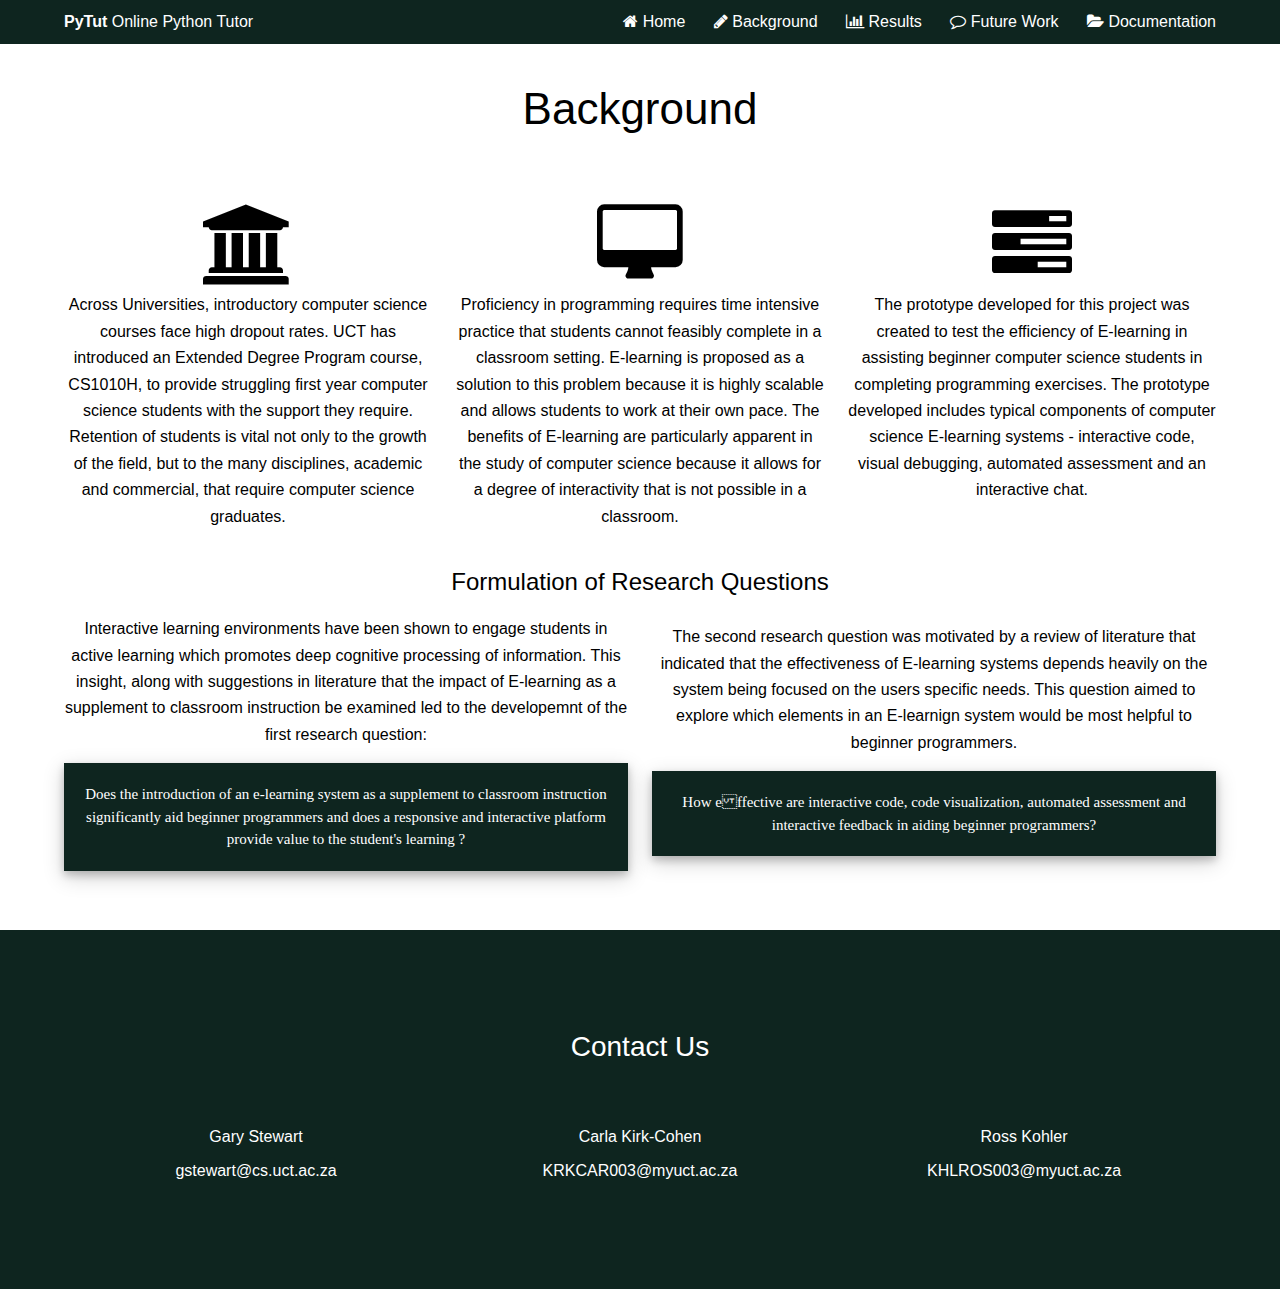
==== commit d87faae3: "content/css" ====
--- a/background.html
+++ b/background.html
@@ -1,103 +1,141 @@
 <!DOCTYPE HTML>
 <!--
-	Projection by TEMPLATED
-	templated.co @templatedco
-	Released for free under the Creative Commons Attribution 3.0 license (templated.co/license)
--->
+    Projection by TEMPLATED
+    templated.co @templatedco
+    Released for free under the Creative Commons Attribution 3.0 license (templated.co/license)
+    -->
 <html>
-	<head>
-		<title>Background</title>
-		<meta charset="utf-8" />
-		<meta name="viewport" content="width=device-width, initial-scale=1" />
-		<link rel="stylesheet" href="assets/css/main.css" />
-	</head>
-	<body class="subpage">
+    <head>
+        <title>Background</title>
+        <meta charset="utf-8" />
+        <meta name="viewport" content="width=device-width, initial-scale=1" />
+        <link rel="stylesheet" href="assets/css/main.css" />
+    </head>
+    <body class="subpage">
+        <!-- Header -->
+        <!-- Header -->
+        <header id="header">
+            <div class="inner">
+                <a href="index.html" class="logo"><strong>PyTut</strong> Online Python Tutor</a>
+                <nav id="nav">
+                    <a href="index.html"><i class="fa fa-home"></i> Home</a>
+                    <a href="background.html"><i class="fa fa-pencil"></i> Background</a>
+                    <a href="results.html"><i class="fa fa-bar-chart"></i> Results</a>
+                    <a href="futurework.html"><i class="fa fa-comment-o"></i> Future Work</a>
+                    <a href="documentation.html"><i class="fa fa-folder-open"></i> Documentation</a>
+                </nav>
+                <a href="#navPanel" class="navPanelToggle"><span class="fa fa-bars"></span></a>
+            </div>
+        </header>
+        <!-- Three -->
+        <section id="three" class="wrapper">
+            <div class="inner" >
+            <header class="align-center">
+                <h2>Background</h2>
+            </header>
+            <div  class="bodyText">
+                <div class="row">
+                    <div class = "col-md-4">
+                        <div class='login-icon row'>
+                            <div class='centerWrapper'>
+                                <div class='center'> <i class='fa fa-university fa-2x'></i>
+                                </div>
+                            </div>
+                        </div>
+                        <div class="row">
+                            <p >Across Universities, introductory computer science courses face high dropout rates. UCT has introduced an Extended Degree Program course, CS1010H, to provide struggling first year computer science students with
+                                the support they require. Retention of students is vital not only to the growth of the field, but to the many disciplines, academic and
+                                commercial, that require computer science graduates.
+                            </p>
+                        </div>
+                    </div>
+                    <div class = "col-md-4">
+                        <div class='login-icon row'>
+                            <div class='centerWrapper'>
+                                <div class='center'> <i class='fa fa-desktop fa-2x'></i>
+                                </div>
+                            </div>
+                        </div>
+                        <div class="row">
+                            <p>Proficiency in programming requires time intensive practice that students cannot feasibly complete in a classroom setting.
+                                E-learning is proposed as a solution to this problem because it is highly scalable and allows students to work at their own pace.
+                                The benefits of E-learning are particularly apparent in the study
+                                of computer science because it allows for a degree of interactivity that is not possible in a classroom.
+                            </p>
+                        </div>
+                    </div>
+                    <div class = "col-md-4">
+                        <div class='login-icon row'>
+                            <div class='centerWrapper'>
+                                <div class='center'> <i class='fa fa-tasks fa-2x'></i>
+                                </div>
+                            </div>
+                        </div>
+                        <div class="row">
+                            <p>The prototype developed for this project was created to test the efficiency of E-learning in assisting beginner computer science students
+                                in completing programming exercises. The prototype developed includes typical components of computer science E-learning systems - interactive code,
+                                visual debugging, automated assessment and an interactive chat.
+                            </p>
+                        </div>
+                    </div>
+                </div>
+                <br>
+                <header class="align-center">
+                    <h4>Formulation of Research Questions</h4>
+                </header>
+                <div class="row">
 
-		<!-- Header -->
-		<!-- Header -->
-			<header id="header">
-				<div class="inner">
-					<a href="index.html" class="logo"><strong>PyTut</strong> Online Python Tutor</a>
-					<nav id="nav">
-						<a href="index.html"><i class="fa fa-home"></i> Home</a>
-						<a href="background.html"><i class="fa fa-pencil"></i> Background</a>
-						<a href="results.html"><i class="fa fa-bar-chart"></i> Results</a>
-						<a href="conclusions.html"><i class="fa fa-comment-o"></i> Conclusions</a>
-						<a href="documentation.html"><i class="fa fa-folder-open"></i> Documentation</a>
-					</nav>
-					<a href="#navPanel" class="navPanelToggle"><span class="fa fa-bars"></span></a>
-				</div>
-			</header>
+                <div class="col-md-6">
+                    <p>Interactive learning environments have been shown to engage students in active learning which promotes
+                        deep cognitive processing of information. This insight, along with suggestions in literature that the impact of E-learning as a supplement to classroom
+                        instruction be examined led to the developemnt of the first research question:
+                    </p>
+                    <div class="question-holder">
+                        <h3 class ="research-question">Does the introduction of an e-learning system as a supplement to classroom instruction
+                            significantly aid beginner programmers and does a responsive and interactive platform provide value to the student's learning ?
+                        </h3>
+                    </div>
+                </div>
+                <div class="col-md-6">
+                    </p>  The second research question was motivated by a review of literature that indicated that the effectiveness of E-learning systems depends heavily
+                    on the system being focused on the users specific needs. This question aimed to explore which elements in an E-learnign system would be most helpful to
+                    beginner programmers. </p>
+                    <div class="question-holder">
+                        <h3 class ="research-question">How e+ffective are interactive code, code visualization, automated assessment and interactive
+                            feedback in aiding beginner programmers?
+                        </h3>
+                    </div>
+                </div>
+            </div>
+          </div>
 
-		<!-- Three -->
-			<section id="three" class="wrapper">
-				<div class="inner" >
-					<header class="align-center">
-						<h2>Background</h2>
-
-					</header>
-					<div  class="bodyText">
-					<p >Across Universities, introductory computer science courses face high dropout rates. The University of Cape Town is no stranger to this
-					phenomenon and has introduced an Extended Degree Program course, CS1010H, to provide struggling first year computer science students with
-					the support they require. Retention of students is vital not only to the growth of the field, but to the many disciplines, academic and
-					commercial, that require computer science graduates. </p>
-				<p>Proficiency in programming requires time intensive practice that students cannot feasibly complete in a classroom setting. Beginner
-					programmers are also particularly vulnerable to falling behind in classes that are too fast paced for them and being able to catch up.
-					E-learning has been proposed as a solution to these problems because it allows one instructor to oversee more learners than is possible
-					in a classroom setting and allows students to work at their own pace. The benefits of E-learning are particularly apparent in the study
-					of computer science because it allows for a degree of interactivity that is not possible in a classroom. </p>
-					<p> The hype around E-learning has led to it becoming somewhat of a solve-all buzzword for all problems faced in education. While it is
-					generally agreed upon that students can learn from content that is delivered electronically, there is no definitive proof to support
-					many of the claims that are made by proponents of E-learning. A literature review of 96 research reports, with data cumulatively gathered from 19331
-					subjects, found that E-learning initiatives were 6% more effective than traditional classroom. Other studies have found that there is no significant
-					difference between E-learning and classroom instruction. </p>
-					<p>The prototype developed for this project was created to test the efficiency of E-learning in assisting beginner computer science students
-					in completing programming exercises. The prototype developed includes typical components of computer science E-learning systems - interactive code,
-					visual debugging, automated assessment and an interactive chat - which were used to address the following research questions:  </p>
-
-					<div class = "question-holder">
-					<h1 class ="research-question"> Does the introduction of an e-learning system as a supplement to classroom instruction significantly aid beginner programmers? </h1>
-					</div>
-					<div class ="question-holder">
-					<h1 class ="research-question"> How e-ffective are interactive code, code visualization, automated assessment and interactive feedback in aiding beginner programmers?</h1>
-				</div>
-						</div>
-			</section>
-
-			<footer id="footer">
-				<div class="inner">
-
-					<h3>Contact Us</h3>
-					<div class="row">
-												<div class="col-md-12">
-
-														<div class="col-md-4">
-															<p class="contactDetail">Gary Stewart</p>
-															<p class="contactDetail">gstewart@cs.uct.ac.za</p>
-														</div>
-
-														<div class="col-md-4">
-															<p class="contactDetail">Carla Kirk-Cohen</p>
-															<p class="contactDetail">KRKCAR003@myuct.ac.za</p>
-														</div>
-
-														<div class="col-md-4">
-															<p class="contactDetail">Ross Kohler</p>
-															<p class="contactDetail">KHLROS003@myuct.ac.za</p>
-														</div>
-												</div>
-										</div>
-
-
-				</div>
-			</footer>
-
-		<!-- Scripts -->
-			<script src="assets/js/jquery.min.js"></script>
-			<script src="assets/js/skel.min.js"></script>
-			<script src="assets/js/util.js"></script>
-			<script src="assets/js/main.js"></script>
-
-	</body>
+        </section>
+        <footer id="footer">
+            <div class="inner">
+                <h3>Contact Us</h3>
+                <div class="row">
+                    <div class="col-md-12">
+                        <div class="col-md-4">
+                            <p class="contactDetail">Gary Stewart</p>
+                            <p class="contactDetail">gstewart@cs.uct.ac.za</p>
+                        </div>
+                        <div class="col-md-4">
+                            <p class="contactDetail">Carla Kirk-Cohen</p>
+                            <p class="contactDetail">KRKCAR003@myuct.ac.za</p>
+                        </div>
+                        <div class="col-md-4">
+                            <p class="contactDetail">Ross Kohler</p>
+                            <p class="contactDetail">KHLROS003@myuct.ac.za</p>
+                        </div>
+                    </div>
+                </div>
+            </div>
+        </footer>
+        <!-- Scripts -->
+        <script src="assets/js/jquery.min.js"></script>
+        <script src="assets/js/skel.min.js"></script>
+        <script src="assets/js/util.js"></script>
+        <script src="assets/js/main.js"></script>
+    </body>
 </html>
--- a/assets/css/main.css
+++ b/assets/css/main.css
@@ -2938,10 +2938,10 @@
 		}
 
 		#banner .inner {
-			border-top: 2px solid rgba(255, 255, 255, 0.2);
+
 			position: relative;
 			z-index: 10005;
-			padding-top: 8em;
+			padding-top: 4em;
 		}
 
 		#banner h1 {
@@ -3167,30 +3167,54 @@
 		}
 
 		h1.research-question {
-  font-size: 25px;
+  font-size: 20px;
   font-family: 'robotobold';
-  margin-bottom: 30px;
-  margin-top: 30px;
+  margin-bottom: 15px;
+  margin-top: 15px;
   color: white;
 }
 
 h3.research-question {
-  font-size: 20px;
+  font-size: 15px;
   font-family: 'robotobold';
-  margin-bottom: 30px;
-  margin-top: 30px;
-  color: white;
+  margin-bottom: 10px;
+  margin-top: 10px;
+	color: white;
 }
 
 div.question-holder {
     width: 100%;
     box-shadow: 0 4px 8px 0 rgba(0, 0, 0, 0.2), 0 6px 20px 0 rgba(0, 0, 0, 0.19);
     text-align: center;
-    background-color: #071112;
-    margin-bottom: 20px;
-    margin-top: 20px;
+    background-color: #0e251f;;
+    margin-bottom: 15px;
+    margin-top: 15px;
     padding-left: 10px;
     padding-right: 10px;
     padding-top: 10px;
     padding-bottom: 10px;
 }
+
+.login-icon {
+    display:inline-block;
+    font-size: 40px;
+    line-height: 40px;
+
+}
+.login-icon[class*='fa-'] {
+
+    display: inline-block;
+    text-align: center;
+    vertical-align: middle;
+}
+.centerWrapper:before {
+    content:'';
+    height: 100%;
+    display: inline-block;
+    vertical-align: middle;
+}
+
+.resultImg{
+    width: 95%;
+    float: center;
+}
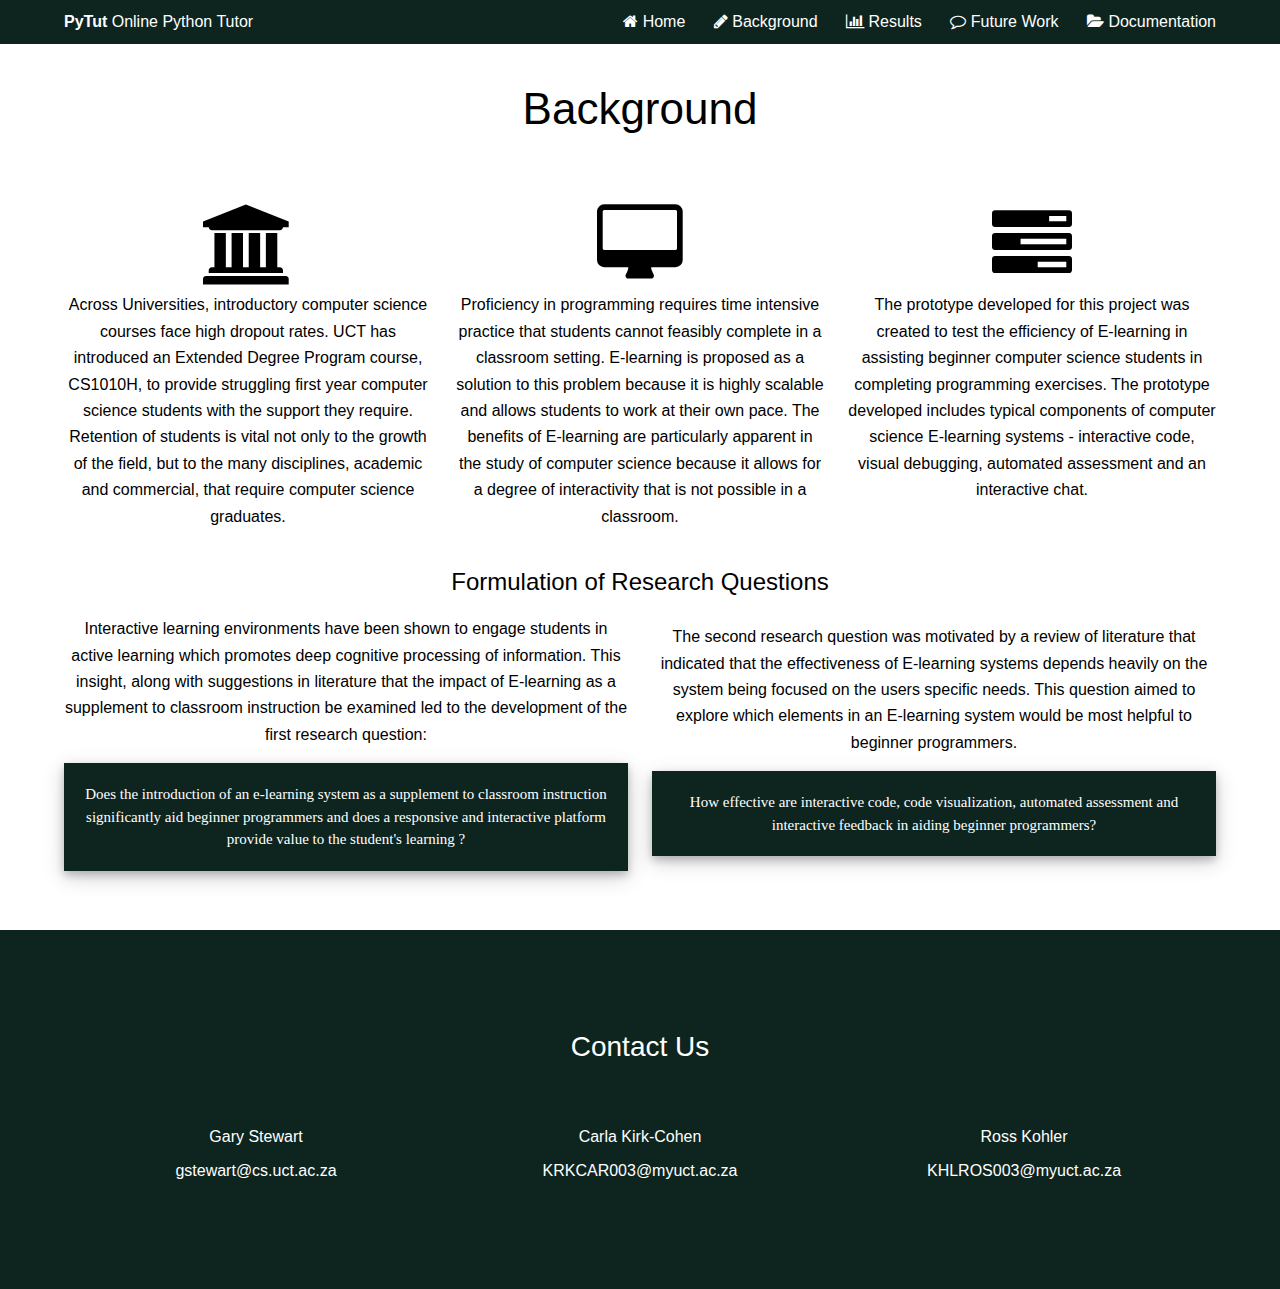
==== commit 18800e31: "formatting" ====
--- a/background.html
+++ b/background.html
@@ -84,32 +84,29 @@
                     <h4>Formulation of Research Questions</h4>
                 </header>
                 <div class="row">
-
-                <div class="col-md-6">
-                    <p>Interactive learning environments have been shown to engage students in active learning which promotes
-                        deep cognitive processing of information. This insight, along with suggestions in literature that the impact of E-learning as a supplement to classroom
-                        instruction be examined led to the developemnt of the first research question:
-                    </p>
-                    <div class="question-holder">
-                        <h3 class ="research-question">Does the introduction of an e-learning system as a supplement to classroom instruction
-                            significantly aid beginner programmers and does a responsive and interactive platform provide value to the student's learning ?
-                        </h3>
+                    <div class="col-md-6">
+                        <p>Interactive learning environments have been shown to engage students in active learning which promotes
+                            deep cognitive processing of information. This insight, along with suggestions in literature that the impact of E-learning as a supplement to classroom
+                            instruction be examined led to the development of the first research question:
+                        </p>
+                        <div class="question-holder">
+                            <h3 class ="research-question">Does the introduction of an e-learning system as a supplement to classroom instruction
+                                significantly aid beginner programmers and does a responsive and interactive platform provide value to the student's learning ?
+                            </h3>
+                        </div>
                     </div>
-                </div>
-                <div class="col-md-6">
-                    </p>  The second research question was motivated by a review of literature that indicated that the effectiveness of E-learning systems depends heavily
-                    on the system being focused on the users specific needs. This question aimed to explore which elements in an E-learnign system would be most helpful to
-                    beginner programmers. </p>
-                    <div class="question-holder">
-                        <h3 class ="research-question">How e-ffective are interactive code, code visualization, automated assessment and interactive
-                            feedback in aiding beginner programmers?
-                        </h3>
+                    <div class="col-md-6">
+                        </p>  The second research question was motivated by a review of literature that indicated that the effectiveness of E-learning systems depends heavily
+                        on the system being focused on the users specific needs. This question aimed to explore which elements in an E-learning system would be most helpful to
+                        beginner programmers. </p>
+                        <div class="question-holder">
+                            <h3 class ="research-question">How effective are interactive code, code visualization, automated assessment and interactive
+                                feedback in aiding beginner programmers?
+                            </h3>
+                        </div>
                     </div>
                 </div>
             </div>
-          </div>
-
         </section>
         <footer id="footer">
             <div class="inner">
--- a/assets/css/main.css
+++ b/assets/css/main.css
@@ -3186,7 +3186,7 @@
     width: 100%;
     box-shadow: 0 4px 8px 0 rgba(0, 0, 0, 0.2), 0 6px 20px 0 rgba(0, 0, 0, 0.19);
     text-align: center;
-    background-color: #0e251f;;
+    background-color: #0e251f;
     margin-bottom: 15px;
     margin-top: 15px;
     padding-left: 10px;
@@ -3215,6 +3215,139 @@
 }
 
 .resultImg{
-    width: 95%;
+    width: 90%;
     float: center;
 }
+
+figcaption{
+	text-emphasis: italic;
+	font-size: 0.8em;
+}
+
+.timeline {
+  list-style: none;
+  padding: 20px 0 20px;
+  position: relative;
+}
+.timeline:before {
+  top: 0;
+  bottom: 0;
+  position: absolute;
+  content: " ";
+  width: 3px;
+  background-color: #eeeeee;
+  left: 50%;
+  margin-left: -1.5px;
+}
+.timeline > li {
+  margin-bottom: 20px;
+  position: relative;
+}
+.timeline > li:before,
+.timeline > li:after {
+  content: " ";
+  display: table;
+}
+.timeline > li:after {
+  clear: both;
+}
+.timeline > li:before,
+.timeline > li:after {
+  content: " ";
+  display: table;
+}
+.timeline > li:after {
+  clear: both;
+}
+.timeline > li > .timeline-panel {
+  width: 50%;
+  float: left;
+  border: 1px solid #d4d4d4;
+  border-radius: 2px;
+  padding: 20px;
+  position: relative;
+  -webkit-box-shadow: 0 1px 6px rgba(0, 0, 0, 0.175);
+  box-shadow: 0 1px 6px rgba(0, 0, 0, 0.175);
+}
+.timeline > li.timeline-inverted + li:not(.timeline-inverted),
+.timeline > li:not(.timeline-inverted) + li.timeline-inverted {
+margin-top: -60px;
+}
+
+.timeline > li:not(.timeline-inverted) {
+padding-right:90px;
+}
+
+.timeline > li.timeline-inverted {
+padding-left:90px;
+}
+.timeline > li > .timeline-panel:before {
+  position: absolute;
+  top: 26px;
+  right: -15px;
+  display: inline-block;
+  border-top: 15px solid transparent;
+  border-left: 15px solid #ccc;
+  border-right: 0 solid #ccc;
+  border-bottom: 15px solid transparent;
+  content: " ";
+}
+.timeline > li > .timeline-panel:after {
+  position: absolute;
+  top: 27px;
+  right: -14px;
+  display: inline-block;
+  border-top: 14px solid transparent;
+  border-left: 14px solid #fff;
+  border-right: 0 solid #fff;
+  border-bottom: 14px solid transparent;
+  content: " ";
+}
+.timeline > li > .timeline-badge {
+  color: #fff;
+  width: 50px;
+  height: 50px;
+  line-height: 50px;
+  font-size: 1.4em;
+  text-align: center;
+  position: absolute;
+  top: 16px;
+  left: 50%;
+  margin-left: -25px;
+  background-color: #999999;
+  z-index: 100;
+  border-top-right-radius: 50%;
+  border-top-left-radius: 50%;
+  border-bottom-right-radius: 50%;
+  border-bottom-left-radius: 50%;
+}
+.timeline > li.timeline-inverted > .timeline-panel {
+  float: right;
+}
+.timeline > li.timeline-inverted > .timeline-panel:before {
+  border-left-width: 0;
+  border-right-width: 15px;
+  left: -15px;
+  right: auto;
+}
+.timeline > li.timeline-inverted > .timeline-panel:after {
+  border-left-width: 0;
+  border-right-width: 14px;
+  left: -14px;
+  right: auto;
+}
+.timeline-badge {
+  background-color: #0e251f !important;
+}
+
+.timeline-title {
+  margin-top: 0;
+  color: inherit;
+}
+.timeline-body > p,
+.timeline-body > ul {
+  margin-bottom: 0;
+}
+.timeline-body > p + p {
+  margin-top: 5px;
+}
